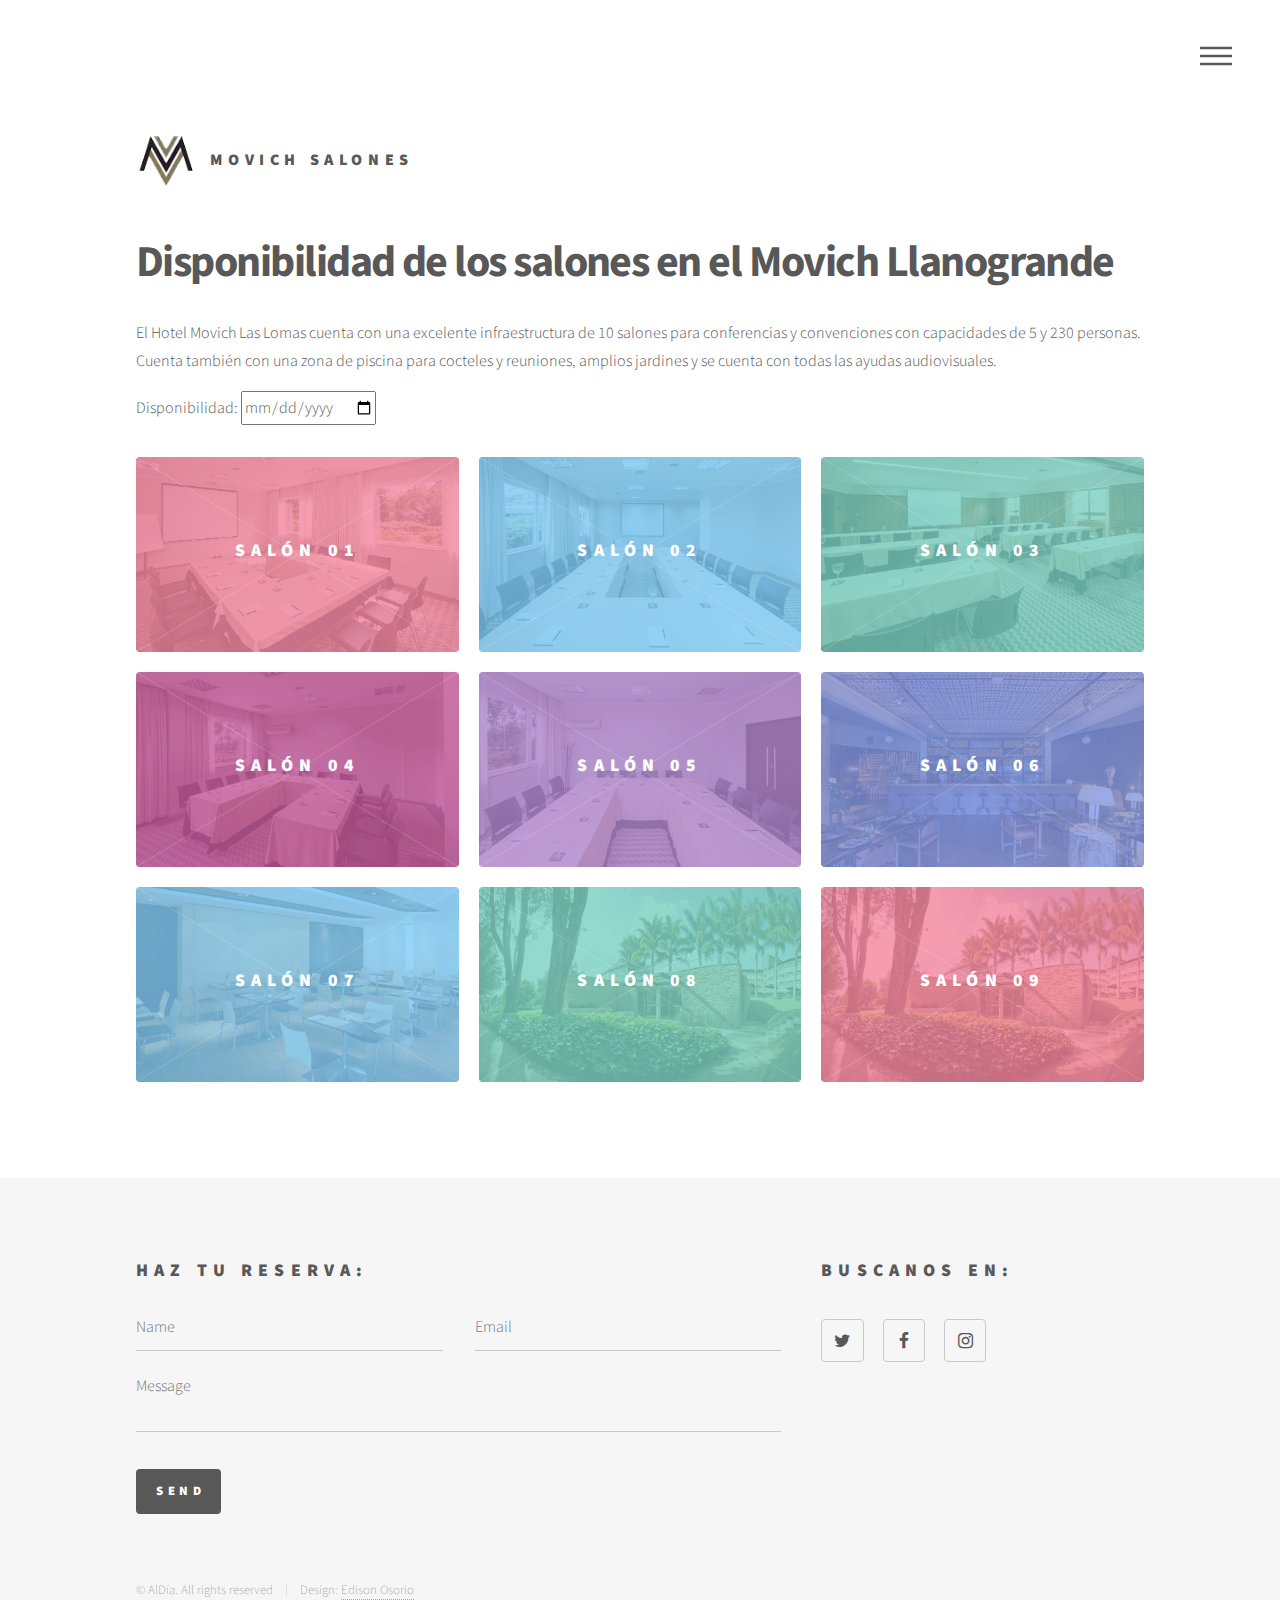
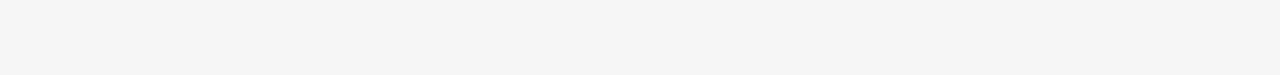
==== index.html @ a047d90a "Avances para inicio a registro de base de datos" ====
<!DOCTYPE HTML>
<!--
	Phantom by HTML5 UP
	html5up.net | @ajlkn
	Free for personal and commercial use under the CCA 3.0 license (html5up.net/license)
-->
<html>
	<head>
		<title>Movich Salones</title>
		<meta charset="utf-8" />
		<meta name="viewport" content="width=device-width, initial-scale=1" />
		<!--[if lte IE 8]><script src="assets/js/ie/html5shiv.js"></script><![endif]-->
		<link rel="stylesheet" href="assets/css/main.css" />
		<!--[if lte IE 9]><link rel="stylesheet" href="assets/css/ie9.css" /><![endif]-->
		<!--[if lte IE 8]><link rel="stylesheet" href="assets/css/ie8.css" /><![endif]-->
	</head>
	<body>
		<!-- Wrapper -->
			<div id="wrapper">

				<!-- Header -->
					<header id="header">
						<div class="inner">

							<!-- Logo -->
								<a href="index.html" class="logo">
									<span class="symbol"><img src="images/logo2.png" alt="" /></span><span class="title">Movich Salones</span>
								</a>

							<!-- Nav -->
								<nav>
									<ul>
										<li><a href="#menu">Menu</a></li>
									</ul>
								</nav>

						</div>
					</header>

				<!-- Menu -->
					<nav id="menu">
						<h2>Menu</h2>
						<ul>
							<!-- <li><a href="index.html">Inicio</a></li> -->
							<li><a href="index.html">Salones</a></li>
							<li><a href="restaurante.html">Restaurante</a></li>
							<li><a href="spa.html">Spa</a></li>
							<li><a href="jardines.html">Jardines</a></li>
							<li><a href="elements.html">Elementos</a></li>
						</ul>
					</nav>

				<!-- Main -->
					<div id="main">
						<div class="inner">
							<header>
								<h1>Disponibilidad de los salones en el Movich Llanogrande</h1>
								<p>El Hotel Movich Las Lomas cuenta con una excelente infraestructura de 10 salones para conferencias y convenciones con capacidades de 5 y 230 personas. Cuenta también con una zona de piscina para cocteles y reuniones, amplios jardines y se cuenta con todas las ayudas audiovisuales.</p>
								<p>Disponibilidad: <input type="date" name="fecha"></p>
							</header>
							<section class="tiles">
								<article class="style1">
									<span class="image">
										<img src="images/salon01.jpg" alt="" />
									</span>
									<a href="generic.html">
										<h2>Salón 01</h2>
										<div class="content">
											<p id='estado'>Salón dispuesto para 12 personas con los implementos necesarios para una reunión.</p>
										</div>
									</a>
								</article>
								<article class="style2">
									<span class="image">
										<img src="images/salon02.jpg" alt="" />
									</span>
									<a href="generic.html">
										<h2>Salón 02</h2>
										<div class="content">
											<p id='estado'>Salón dispuesto para 18 personas con los implementos necesarios para una reunión.</p>
										</div>
									</a>
								</article>
								<article class="style3">
									<span class="image">
										<img src="images/salon03.jpg" alt="" />
									</span>
									<a href="generic.html">
										<h2>Salón 03</h2>
										<div class="content">
											<p id='estado'>Salón dispuesto para 30 personas con los implementos necesarios para una reunión.</p>
										</div>
									</a>
								</article>
								<article class="style4">
									<span class="image">
										<img src="images/salon04.jpg" alt="" />
									</span>
									<a href="generic.html">
										<h2>Salón 04</h2>
										<div class="content">
											<p id='estado'>Salón dispuesto para 12 personas con los implementos necesarios para una reunión.</p>
										</div>
									</a>
								</article>
								<article class="style5">
									<span class="image">
										<img src="images/salon05.jpg" alt="" />
									</span>
									<a href="generic.html">
										<h2>Salón 05</h2>
										<div class="content">
											<p id='estado'>Salón dispuesto para 15 personas con los implementos necesarios para una reunión.</p>
										</div>
									</a>
								</article>
								<article class="style6">
									<span class="image">
										<img src="images/salon06.jpg" alt="" />
									</span>
									<a href="generic.html">
										<h2>Salón 06</h2>
										<div class="content">
											<p id='estado'>Salón dispuesto para 30 personas con los implementos necesarios para una reunión.</p>
										</div>
									</a>
								</article>
								<article class="style2">
									<span class="image">
										<img src="images/salon07.jpg" alt="" />
									</span>
									<a href="generic.html">
										<h2>Salón 07</h2>
										<div class="content">
											<p id='estado'>Salón dispuesto para 12 personas con los implementos necesarios para una reunión.</p>
										</div>
									</a>
								</article>
								<article class="style3">
									<span class="image">
										<img src="images/salon08.jpg" alt="" />
									</span>
									<a href="generic.html">
										<h2>Salón 08</h2>
										<div class="content">
											<p id='estado'>Salón dispuesto para 15 personas con los implementos necesarios para una reunión.</p>
										</div>
									</a>
								</article>
								<article class="style1">
									<span class="image">
										<img src="images/salon08.jpg" alt="" />
									</span>
									<a href="generic.html">
										<h2>Salón 09</h2>
										<div class="content">
											<p id='estado'>Salón dispuesto para 30 personas con los implementos necesarios para una reunión.</p>
										</div>
									</a>
							</section>
						</div>
					</div>

				<!-- Footer -->
					<footer id="footer">
						<div class="inner">
							<section>
								<h2>Haz tu reserva:</h2>
								<form method="post" action="#">
									<div class="field half first">
										<input type="text" name="name" id="name" placeholder="Name" />
									</div>
									<div class="field half">
										<input type="email" name="email" id="email" placeholder="Email" />
									</div>
									<div class="field">
										<textarea name="message" id="message" placeholder="Message"></textarea>
									</div>
									<ul class="actions">
										<li><input type="submit" value="Send" class="special" /></li>
									</ul>
								</form>
							</section>
							<section>
								<h2>Buscanos en:</h2>
								<ul class="icons">
									<li><a href="#" class="icon style2 fa-twitter"><span class="label">Twitter</span></a></li>
									<li><a href="#" class="icon style2 fa-facebook"><span class="label">Facebook</span></a></li>
									<li><a href="#" class="icon style2 fa-instagram"><span class="label">Instagram</span></a></li>
									<!-- <li><a href="#" class="icon style2 fa-dribbble"><span class="label">Dribbble</span></a></li>
									<li><a href="#" class="icon style2 fa-github"><span class="label">GitHub</span></a></li>
									<li><a href="#" class="icon style2 fa-500px"><span class="label">500px</span></a></li>
									<li><a href="#" class="icon style2 fa-phone"><span class="label">Phone</span></a></li>
									<li><a href="#" class="icon style2 fa-envelope-o"><span class="label">Email</span></a></li> -->
								</ul>
							</section>
							<ul class="copyright">
								<li>&copy; AlDía. All rights reserved</li><li>Design: <a href="www.edisonosorioj.com">Edison Osorio</a></li>
							</ul>
						</div>
					</footer>

			</div>

		<!-- Scripts -->
			<script src="assets/js/jquery.min.js"></script>
			<script src="assets/js/skel.min.js"></script>
			<script src="assets/js/util.js"></script>
			<!--[if lte IE 8]><script src="assets/js/ie/respond.min.js"></script><![endif]-->
			<script src="assets/js/main.js"></script>

	</body>
</html>
---- assets/css/main.css ----
@import url(font-awesome.min.css);
@import url("https://fonts.googleapis.com/css?family=Source+Sans+Pro:300,700,900");

/*
	Phantom by HTML5 UP
	html5up.net | @ajlkn
	Free for personal and commercial use under the CCA 3.0 license (html5up.net/license)
*/

/* Reset */

	html, body, div, span, applet, object, iframe, h1, h2, h3, h4, h5, h6, p, blockquote, pre, a, abbr, acronym, address, big, cite, code, del, dfn, em, img, ins, kbd, q, s, samp, small, strike, strong, sub, sup, tt, var, b, u, i, center, dl, dt, dd, ol, ul, li, fieldset, form, label, legend, table, caption, tbody, tfoot, thead, tr, th, td, article, aside, canvas, details, embed, figure, figcaption, footer, header, hgroup, menu, nav, output, ruby, section, summary, time, mark, audio, video {
		margin: 0;
		padding: 0;
		border: 0;
		font-size: 100%;
		font: inherit;
		vertical-align: baseline;
	}

	article, aside, details, figcaption, figure, footer, header, hgroup, menu, nav, section {
		display: block;
	}

	body {
		line-height: 1;
	}

	ol, ul {
		list-style: none;
	}

	blockquote, q {
		quotes: none;
	}

	blockquote:before, blockquote:after, q:before, q:after {
		content: '';
		content: none;
	}

	table {
		border-collapse: collapse;
		border-spacing: 0;
	}

	body {
		-webkit-text-size-adjust: none;
	}

/* Box Model */

	*, *:before, *:after {
		-moz-box-sizing: border-box;
		-webkit-box-sizing: border-box;
		box-sizing: border-box;
	}

/* Grid */

	.row {
		border-bottom: solid 1px transparent;
		-moz-box-sizing: border-box;
		-webkit-box-sizing: border-box;
		box-sizing: border-box;
	}

	.row > * {
		float: left;
		-moz-box-sizing: border-box;
		-webkit-box-sizing: border-box;
		box-sizing: border-box;
	}

	.row:after, .row:before {
		content: '';
		display: block;
		clear: both;
		height: 0;
	}

	.row.uniform > * > :first-child {
		margin-top: 0;
	}

	.row.uniform > * > :last-child {
		margin-bottom: 0;
	}

	.row.\30 \25 > * {
		padding: 0 0 0 0em;
	}

	.row.\30 \25 {
		margin: 0 0 -1px 0em;
	}

	.row.uniform.\30 \25 > * {
		padding: 0em 0 0 0em;
	}

	.row.uniform.\30 \25 {
		margin: 0em 0 -1px 0em;
	}

	.row > * {
		padding: 0 0 0 2em;
	}

	.row {
		margin: 0 0 -1px -2em;
	}

	.row.uniform > * {
		padding: 2em 0 0 2em;
	}

	.row.uniform {
		margin: -2em 0 -1px -2em;
	}

	.row.\32 00\25 > * {
		padding: 0 0 0 4em;
	}

	.row.\32 00\25 {
		margin: 0 0 -1px -4em;
	}

	.row.uniform.\32 00\25 > * {
		padding: 4em 0 0 4em;
	}

	.row.uniform.\32 00\25 {
		margin: -4em 0 -1px -4em;
	}

	.row.\31 50\25 > * {
		padding: 0 0 0 3em;
	}

	.row.\31 50\25 {
		margin: 0 0 -1px -3em;
	}

	.row.uniform.\31 50\25 > * {
		padding: 3em 0 0 3em;
	}

	.row.uniform.\31 50\25 {
		margin: -3em 0 -1px -3em;
	}

	.row.\35 0\25 > * {
		padding: 0 0 0 1em;
	}

	.row.\35 0\25 {
		margin: 0 0 -1px -1em;
	}

	.row.uniform.\35 0\25 > * {
		padding: 1em 0 0 1em;
	}

	.row.uniform.\35 0\25 {
		margin: -1em 0 -1px -1em;
	}

	.row.\32 5\25 > * {
		padding: 0 0 0 0.5em;
	}

	.row.\32 5\25 {
		margin: 0 0 -1px -0.5em;
	}

	.row.uniform.\32 5\25 > * {
		padding: 0.5em 0 0 0.5em;
	}

	.row.uniform.\32 5\25 {
		margin: -0.5em 0 -1px -0.5em;
	}

	.\31 2u, .\31 2u\24 {
		width: 100%;
		clear: none;
		margin-left: 0;
	}

	.\31 1u, .\31 1u\24 {
		width: 91.6666666667%;
		clear: none;
		margin-left: 0;
	}

	.\31 0u, .\31 0u\24 {
		width: 83.3333333333%;
		clear: none;
		margin-left: 0;
	}

	.\39 u, .\39 u\24 {
		width: 75%;
		clear: none;
		margin-left: 0;
	}

	.\38 u, .\38 u\24 {
		width: 66.6666666667%;
		clear: none;
		margin-left: 0;
	}

	.\37 u, .\37 u\24 {
		width: 58.3333333333%;
		clear: none;
		margin-left: 0;
	}

	.\36 u, .\36 u\24 {
		width: 50%;
		clear: none;
		margin-left: 0;
	}

	.\35 u, .\35 u\24 {
		width: 41.6666666667%;
		clear: none;
		margin-left: 0;
	}

	.\34 u, .\34 u\24 {
		width: 33.3333333333%;
		clear: none;
		margin-left: 0;
	}

	.\33 u, .\33 u\24 {
		width: 25%;
		clear: none;
		margin-left: 0;
	}

	.\32 u, .\32 u\24 {
		width: 16.6666666667%;
		clear: none;
		margin-left: 0;
	}

	.\31 u, .\31 u\24 {
		width: 8.3333333333%;
		clear: none;
		margin-left: 0;
	}

	.\31 2u\24 + *,
	.\31 1u\24 + *,
	.\31 0u\24 + *,
	.\39 u\24 + *,
	.\38 u\24 + *,
	.\37 u\24 + *,
	.\36 u\24 + *,
	.\35 u\24 + *,
	.\34 u\24 + *,
	.\33 u\24 + *,
	.\32 u\24 + *,
	.\31 u\24 + * {
		clear: left;
	}

	.\-11u {
		margin-left: 91.66667%;
	}

	.\-10u {
		margin-left: 83.33333%;
	}

	.\-9u {
		margin-left: 75%;
	}

	.\-8u {
		margin-left: 66.66667%;
	}

	.\-7u {
		margin-left: 58.33333%;
	}

	.\-6u {
		margin-left: 50%;
	}

	.\-5u {
		margin-left: 41.66667%;
	}

	.\-4u {
		margin-left: 33.33333%;
	}

	.\-3u {
		margin-left: 25%;
	}

	.\-2u {
		margin-left: 16.66667%;
	}

	.\-1u {
		margin-left: 8.33333%;
	}

	@media screen and (max-width: 1680px) {

		.row > * {
			padding: 0 0 0 2em;
		}

		.row {
			margin: 0 0 -1px -2em;
		}

		.row.uniform > * {
			padding: 2em 0 0 2em;
		}

		.row.uniform {
			margin: -2em 0 -1px -2em;
		}

		.row.\32 00\25 > * {
			padding: 0 0 0 4em;
		}

		.row.\32 00\25 {
			margin: 0 0 -1px -4em;
		}

		.row.uniform.\32 00\25 > * {
			padding: 4em 0 0 4em;
		}

		.row.uniform.\32 00\25 {
			margin: -4em 0 -1px -4em;
		}

		.row.\31 50\25 > * {
			padding: 0 0 0 3em;
		}

		.row.\31 50\25 {
			margin: 0 0 -1px -3em;
		}

		.row.uniform.\31 50\25 > * {
			padding: 3em 0 0 3em;
		}

		.row.uniform.\31 50\25 {
			margin: -3em 0 -1px -3em;
		}

		.row.\35 0\25 > * {
			padding: 0 0 0 1em;
		}

		.row.\35 0\25 {
			margin: 0 0 -1px -1em;
		}

		.row.uniform.\35 0\25 > * {
			padding: 1em 0 0 1em;
		}

		.row.uniform.\35 0\25 {
			margin: -1em 0 -1px -1em;
		}

		.row.\32 5\25 > * {
			padding: 0 0 0 0.5em;
		}

		.row.\32 5\25 {
			margin: 0 0 -1px -0.5em;
		}

		.row.uniform.\32 5\25 > * {
			padding: 0.5em 0 0 0.5em;
		}

		.row.uniform.\32 5\25 {
			margin: -0.5em 0 -1px -0.5em;
		}

		.\31 2u\28xlarge\29, .\31 2u\24\28xlarge\29 {
			width: 100%;
			clear: none;
			margin-left: 0;
		}

		.\31 1u\28xlarge\29, .\31 1u\24\28xlarge\29 {
			width: 91.6666666667%;
			clear: none;
			margin-left: 0;
		}

		.\31 0u\28xlarge\29, .\31 0u\24\28xlarge\29 {
			width: 83.3333333333%;
			clear: none;
			margin-left: 0;
		}

		.\39 u\28xlarge\29, .\39 u\24\28xlarge\29 {
			width: 75%;
			clear: none;
			margin-left: 0;
		}

		.\38 u\28xlarge\29, .\38 u\24\28xlarge\29 {
			width: 66.6666666667%;
			clear: none;
			margin-left: 0;
		}

		.\37 u\28xlarge\29, .\37 u\24\28xlarge\29 {
			width: 58.3333333333%;
			clear: none;
			margin-left: 0;
		}

		.\36 u\28xlarge\29, .\36 u\24\28xlarge\29 {
			width: 50%;
			clear: none;
			margin-left: 0;
		}

		.\35 u\28xlarge\29, .\35 u\24\28xlarge\29 {
			width: 41.6666666667%;
			clear: none;
			margin-left: 0;
		}

		.\34 u\28xlarge\29, .\34 u\24\28xlarge\29 {
			width: 33.3333333333%;
			clear: none;
			margin-left: 0;
		}

		.\33 u\28xlarge\29, .\33 u\24\28xlarge\29 {
			width: 25%;
			clear: none;
			margin-left: 0;
		}

		.\32 u\28xlarge\29, .\32 u\24\28xlarge\29 {
			width: 16.6666666667%;
			clear: none;
			margin-left: 0;
		}

		.\31 u\28xlarge\29, .\31 u\24\28xlarge\29 {
			width: 8.3333333333%;
			clear: none;
			margin-left: 0;
		}

		.\31 2u\24\28xlarge\29 + *,
		.\31 1u\24\28xlarge\29 + *,
		.\31 0u\24\28xlarge\29 + *,
		.\39 u\24\28xlarge\29 + *,
		.\38 u\24\28xlarge\29 + *,
		.\37 u\24\28xlarge\29 + *,
		.\36 u\24\28xlarge\29 + *,
		.\35 u\24\28xlarge\29 + *,
		.\34 u\24\28xlarge\29 + *,
		.\33 u\24\28xlarge\29 + *,
		.\32 u\24\28xlarge\29 + *,
		.\31 u\24\28xlarge\29 + * {
			clear: left;
		}

		.\-11u\28xlarge\29 {
			margin-left: 91.66667%;
		}

		.\-10u\28xlarge\29 {
			margin-left: 83.33333%;
		}

		.\-9u\28xlarge\29 {
			margin-left: 75%;
		}

		.\-8u\28xlarge\29 {
			margin-left: 66.66667%;
		}

		.\-7u\28xlarge\29 {
			margin-left: 58.33333%;
		}

		.\-6u\28xlarge\29 {
			margin-left: 50%;
		}

		.\-5u\28xlarge\29 {
			margin-left: 41.66667%;
		}

		.\-4u\28xlarge\29 {
			margin-left: 33.33333%;
		}

		.\-3u\28xlarge\29 {
			margin-left: 25%;
		}

		.\-2u\28xlarge\29 {
			margin-left: 16.66667%;
		}

		.\-1u\28xlarge\29 {
			margin-left: 8.33333%;
		}

	}

	@media screen and (max-width: 1280px) {

		.row > * {
			padding: 0 0 0 2em;
		}

		.row {
			margin: 0 0 -1px -2em;
		}

		.row.uniform > * {
			padding: 2em 0 0 2em;
		}

		.row.uniform {
			margin: -2em 0 -1px -2em;
		}

		.row.\32 00\25 > * {
			padding: 0 0 0 4em;
		}

		.row.\32 00\25 {
			margin: 0 0 -1px -4em;
		}

		.row.uniform.\32 00\25 > * {
			padding: 4em 0 0 4em;
		}

		.row.uniform.\32 00\25 {
			margin: -4em 0 -1px -4em;
		}

		.row.\31 50\25 > * {
			padding: 0 0 0 3em;
		}

		.row.\31 50\25 {
			margin: 0 0 -1px -3em;
		}

		.row.uniform.\31 50\25 > * {
			padding: 3em 0 0 3em;
		}

		.row.uniform.\31 50\25 {
			margin: -3em 0 -1px -3em;
		}

		.row.\35 0\25 > * {
			padding: 0 0 0 1em;
		}

		.row.\35 0\25 {
			margin: 0 0 -1px -1em;
		}

		.row.uniform.\35 0\25 > * {
			padding: 1em 0 0 1em;
		}

		.row.uniform.\35 0\25 {
			margin: -1em 0 -1px -1em;
		}

		.row.\32 5\25 > * {
			padding: 0 0 0 0.5em;
		}

		.row.\32 5\25 {
			margin: 0 0 -1px -0.5em;
		}

		.row.uniform.\32 5\25 > * {
			padding: 0.5em 0 0 0.5em;
		}

		.row.uniform.\32 5\25 {
			margin: -0.5em 0 -1px -0.5em;
		}

		.\31 2u\28large\29, .\31 2u\24\28large\29 {
			width: 100%;
			clear: none;
			margin-left: 0;
		}

		.\31 1u\28large\29, .\31 1u\24\28large\29 {
			width: 91.6666666667%;
			clear: none;
			margin-left: 0;
		}

		.\31 0u\28large\29, .\31 0u\24\28large\29 {
			width: 83.3333333333%;
			clear: none;
			margin-left: 0;
		}

		.\39 u\28large\29, .\39 u\24\28large\29 {
			width: 75%;
			clear: none;
			margin-left: 0;
		}

		.\38 u\28large\29, .\38 u\24\28large\29 {
			width: 66.6666666667%;
			clear: none;
			margin-left: 0;
		}

		.\37 u\28large\29, .\37 u\24\28large\29 {
			width: 58.3333333333%;
			clear: none;
			margin-left: 0;
		}

		.\36 u\28large\29, .\36 u\24\28large\29 {
			width: 50%;
			clear: none;
			margin-left: 0;
		}

		.\35 u\28large\29, .\35 u\24\28large\29 {
			width: 41.6666666667%;
			clear: none;
			margin-left: 0;
		}

		.\34 u\28large\29, .\34 u\24\28large\29 {
			width: 33.3333333333%;
			clear: none;
			margin-left: 0;
		}

		.\33 u\28large\29, .\33 u\24\28large\29 {
			width: 25%;
			clear: none;
			margin-left: 0;
		}

		.\32 u\28large\29, .\32 u\24\28large\29 {
			width: 16.6666666667%;
			clear: none;
			margin-left: 0;
		}

		.\31 u\28large\29, .\31 u\24\28large\29 {
			width: 8.3333333333%;
			clear: none;
			margin-left: 0;
		}

		.\31 2u\24\28large\29 + *,
		.\31 1u\24\28large\29 + *,
		.\31 0u\24\28large\29 + *,
		.\39 u\24\28large\29 + *,
		.\38 u\24\28large\29 + *,
		.\37 u\24\28large\29 + *,
		.\36 u\24\28large\29 + *,
		.\35 u\24\28large\29 + *,
		.\34 u\24\28large\29 + *,
		.\33 u\24\28large\29 + *,
		.\32 u\24\28large\29 + *,
		.\31 u\24\28large\29 + * {
			clear: left;
		}

		.\-11u\28large\29 {
			margin-left: 91.66667%;
		}

		.\-10u\28large\29 {
			margin-left: 83.33333%;
		}

		.\-9u\28large\29 {
			margin-left: 75%;
		}

		.\-8u\28large\29 {
			margin-left: 66.66667%;
		}

		.\-7u\28large\29 {
			margin-left: 58.33333%;
		}

		.\-6u\28large\29 {
			margin-left: 50%;
		}

		.\-5u\28large\29 {
			margin-left: 41.66667%;
		}

		.\-4u\28large\29 {
			margin-left: 33.33333%;
		}

		.\-3u\28large\29 {
			margin-left: 25%;
		}

		.\-2u\28large\29 {
			margin-left: 16.66667%;
		}

		.\-1u\28large\29 {
			margin-left: 8.33333%;
		}

	}

	@media screen and (max-width: 980px) {

		.row > * {
			padding: 0 0 0 1.5em;
		}

		.row {
			margin: 0 0 -1px -1.5em;
		}

		.row.uniform > * {
			padding: 1.5em 0 0 1.5em;
		}

		.row.uniform {
			margin: -1.5em 0 -1px -1.5em;
		}

		.row.\32 00\25 > * {
			padding: 0 0 0 3em;
		}

		.row.\32 00\25 {
			margin: 0 0 -1px -3em;
		}

		.row.uniform.\32 00\25 > * {
			padding: 3em 0 0 3em;
		}

		.row.uniform.\32 00\25 {
			margin: -3em 0 -1px -3em;
		}

		.row.\31 50\25 > * {
			padding: 0 0 0 2.25em;
		}

		.row.\31 50\25 {
			margin: 0 0 -1px -2.25em;
		}

		.row.uniform.\31 50\25 > * {
			padding: 2.25em 0 0 2.25em;
		}

		.row.uniform.\31 50\25 {
			margin: -2.25em 0 -1px -2.25em;
		}

		.row.\35 0\25 > * {
			padding: 0 0 0 0.75em;
		}

		.row.\35 0\25 {
			margin: 0 0 -1px -0.75em;
		}

		.row.uniform.\35 0\25 > * {
			padding: 0.75em 0 0 0.75em;
		}

		.row.uniform.\35 0\25 {
			margin: -0.75em 0 -1px -0.75em;
		}

		.row.\32 5\25 > * {
			padding: 0 0 0 0.375em;
		}

		.row.\32 5\25 {
			margin: 0 0 -1px -0.375em;
		}

		.row.uniform.\32 5\25 > * {
			padding: 0.375em 0 0 0.375em;
		}

		.row.uniform.\32 5\25 {
			margin: -0.375em 0 -1px -0.375em;
		}

		.\31 2u\28medium\29, .\31 2u\24\28medium\29 {
			width: 100%;
			clear: none;
			margin-left: 0;
		}

		.\31 1u\28medium\29, .\31 1u\24\28medium\29 {
			width: 91.6666666667%;
			clear: none;
			margin-left: 0;
		}

		.\31 0u\28medium\29, .\31 0u\24\28medium\29 {
			width: 83.3333333333%;
			clear: none;
			margin-left: 0;
		}

		.\39 u\28medium\29, .\39 u\24\28medium\29 {
			width: 75%;
			clear: none;
			margin-left: 0;
		}

		.\38 u\28medium\29, .\38 u\24\28medium\29 {
			width: 66.6666666667%;
			clear: none;
			margin-left: 0;
		}

		.\37 u\28medium\29, .\37 u\24\28medium\29 {
			width: 58.3333333333%;
			clear: none;
			margin-left: 0;
		}

		.\36 u\28medium\29, .\36 u\24\28medium\29 {
			width: 50%;
			clear: none;
			margin-left: 0;
		}

		.\35 u\28medium\29, .\35 u\24\28medium\29 {
			width: 41.6666666667%;
			clear: none;
			margin-left: 0;
		}

		.\34 u\28medium\29, .\34 u\24\28medium\29 {
			width: 33.3333333333%;
			clear: none;
			margin-left: 0;
		}

		.\33 u\28medium\29, .\33 u\24\28medium\29 {
			width: 25%;
			clear: none;
			margin-left: 0;
		}

		.\32 u\28medium\29, .\32 u\24\28medium\29 {
			width: 16.6666666667%;
			clear: none;
			margin-left: 0;
		}

		.\31 u\28medium\29, .\31 u\24\28medium\29 {
			width: 8.3333333333%;
			clear: none;
			margin-left: 0;
		}

		.\31 2u\24\28medium\29 + *,
		.\31 1u\24\28medium\29 + *,
		.\31 0u\24\28medium\29 + *,
		.\39 u\24\28medium\29 + *,
		.\38 u\24\28medium\29 + *,
		.\37 u\24\28medium\29 + *,
		.\36 u\24\28medium\29 + *,
		.\35 u\24\28medium\29 + *,
		.\34 u\24\28medium\29 + *,
		.\33 u\24\28medium\29 + *,
		.\32 u\24\28medium\29 + *,
		.\31 u\24\28medium\29 + * {
			clear: left;
		}

		.\-11u\28medium\29 {
			margin-left: 91.66667%;
		}

		.\-10u\28medium\29 {
			margin-left: 83.33333%;
		}

		.\-9u\28medium\29 {
			margin-left: 75%;
		}

		.\-8u\28medium\29 {
			margin-left: 66.66667%;
		}

		.\-7u\28medium\29 {
			margin-left: 58.33333%;
		}

		.\-6u\28medium\29 {
			margin-left: 50%;
		}

		.\-5u\28medium\29 {
			margin-left: 41.66667%;
		}

		.\-4u\28medium\29 {
			margin-left: 33.33333%;
		}

		.\-3u\28medium\29 {
			margin-left: 25%;
		}

		.\-2u\28medium\29 {
			margin-left: 16.66667%;
		}

		.\-1u\28medium\29 {
			margin-left: 8.33333%;
		}

	}

	@media screen and (max-width: 736px) {

		.row > * {
			padding: 0 0 0 1em;
		}

		.row {
			margin: 0 0 -1px -1em;
		}

		.row.uniform > * {
			padding: 1em 0 0 1em;
		}

		.row.uniform {
			margin: -1em 0 -1px -1em;
		}

		.row.\32 00\25 > * {
			padding: 0 0 0 2em;
		}

		.row.\32 00\25 {
			margin: 0 0 -1px -2em;
		}

		.row.uniform.\32 00\25 > * {
			padding: 2em 0 0 2em;
		}

		.row.uniform.\32 00\25 {
			margin: -2em 0 -1px -2em;
		}

		.row.\31 50\25 > * {
			padding: 0 0 0 1.5em;
		}

		.row.\31 50\25 {
			margin: 0 0 -1px -1.5em;
		}

		.row.uniform.\31 50\25 > * {
			padding: 1.5em 0 0 1.5em;
		}

		.row.uniform.\31 50\25 {
			margin: -1.5em 0 -1px -1.5em;
		}

		.row.\35 0\25 > * {
			padding: 0 0 0 0.5em;
		}

		.row.\35 0\25 {
			margin: 0 0 -1px -0.5em;
		}

		.row.uniform.\35 0\25 > * {
			padding: 0.5em 0 0 0.5em;
		}

		.row.uniform.\35 0\25 {
			margin: -0.5em 0 -1px -0.5em;
		}

		.row.\32 5\25 > * {
			padding: 0 0 0 0.25em;
		}

		.row.\32 5\25 {
			margin: 0 0 -1px -0.25em;
		}

		.row.uniform.\32 5\25 > * {
			padding: 0.25em 0 0 0.25em;
		}

		.row.uniform.\32 5\25 {
			margin: -0.25em 0 -1px -0.25em;
		}

		.\31 2u\28small\29, .\31 2u\24\28small\29 {
			width: 100%;
			clear: none;
			margin-left: 0;
		}

		.\31 1u\28small\29, .\31 1u\24\28small\29 {
			width: 91.6666666667%;
			clear: none;
			margin-left: 0;
		}

		.\31 0u\28small\29, .\31 0u\24\28small\29 {
			width: 83.3333333333%;
			clear: none;
			margin-left: 0;
		}

		.\39 u\28small\29, .\39 u\24\28small\29 {
			width: 75%;
			clear: none;
			margin-left: 0;
		}

		.\38 u\28small\29, .\38 u\24\28small\29 {
			width: 66.6666666667%;
			clear: none;
			margin-left: 0;
		}

		.\37 u\28small\29, .\37 u\24\28small\29 {
			width: 58.3333333333%;
			clear: none;
			margin-left: 0;
		}

		.\36 u\28small\29, .\36 u\24\28small\29 {
			width: 50%;
			clear: none;
			margin-left: 0;
		}

		.\35 u\28small\29, .\35 u\24\28small\29 {
			width: 41.6666666667%;
			clear: none;
			margin-left: 0;
		}

		.\34 u\28small\29, .\34 u\24\28small\29 {
			width: 33.3333333333%;
			clear: none;
			margin-left: 0;
		}

		.\33 u\28small\29, .\33 u\24\28small\29 {
			width: 25%;
			clear: none;
			margin-left: 0;
		}

		.\32 u\28small\29, .\32 u\24\28small\29 {
			width: 16.6666666667%;
			clear: none;
			margin-left: 0;
		}

		.\31 u\28small\29, .\31 u\24\28small\29 {
			width: 8.3333333333%;
			clear: none;
			margin-left: 0;
		}

		.\31 2u\24\28small\29 + *,
		.\31 1u\24\28small\29 + *,
		.\31 0u\24\28small\29 + *,
		.\39 u\24\28small\29 + *,
		.\38 u\24\28small\29 + *,
		.\37 u\24\28small\29 + *,
		.\36 u\24\28small\29 + *,
		.\35 u\24\28small\29 + *,
		.\34 u\24\28small\29 + *,
		.\33 u\24\28small\29 + *,
		.\32 u\24\28small\29 + *,
		.\31 u\24\28small\29 + * {
			clear: left;
		}

		.\-11u\28small\29 {
			margin-left: 91.66667%;
		}

		.\-10u\28small\29 {
			margin-left: 83.33333%;
		}

		.\-9u\28small\29 {
			margin-left: 75%;
		}

		.\-8u\28small\29 {
			margin-left: 66.66667%;
		}

		.\-7u\28small\29 {
			margin-left: 58.33333%;
		}

		.\-6u\28small\29 {
			margin-left: 50%;
		}

		.\-5u\28small\29 {
			margin-left: 41.66667%;
		}

		.\-4u\28small\29 {
			margin-left: 33.33333%;
		}

		.\-3u\28small\29 {
			margin-left: 25%;
		}

		.\-2u\28small\29 {
			margin-left: 16.66667%;
		}

		.\-1u\28small\29 {
			margin-left: 8.33333%;
		}

	}

	@media screen and (max-width: 480px) {

		.row > * {
			padding: 0 0 0 1em;
		}

		.row {
			margin: 0 0 -1px -1em;
		}

		.row.uniform > * {
			padding: 1em 0 0 1em;
		}

		.row.uniform {
			margin: -1em 0 -1px -1em;
		}

		.row.\32 00\25 > * {
			padding: 0 0 0 2em;
		}

		.row.\32 00\25 {
			margin: 0 0 -1px -2em;
		}

		.row.uniform.\32 00\25 > * {
			padding: 2em 0 0 2em;
		}

		.row.uniform.\32 00\25 {
			margin: -2em 0 -1px -2em;
		}

		.row.\31 50\25 > * {
			padding: 0 0 0 1.5em;
		}

		.row.\31 50\25 {
			margin: 0 0 -1px -1.5em;
		}

		.row.uniform.\31 50\25 > * {
			padding: 1.5em 0 0 1.5em;
		}

		.row.uniform.\31 50\25 {
			margin: -1.5em 0 -1px -1.5em;
		}

		.row.\35 0\25 > * {
			padding: 0 0 0 0.5em;
		}

		.row.\35 0\25 {
			margin: 0 0 -1px -0.5em;
		}

		.row.uniform.\35 0\25 > * {
			padding: 0.5em 0 0 0.5em;
		}

		.row.uniform.\35 0\25 {
			margin: -0.5em 0 -1px -0.5em;
		}

		.row.\32 5\25 > * {
			padding: 0 0 0 0.25em;
		}

		.row.\32 5\25 {
			margin: 0 0 -1px -0.25em;
		}

		.row.uniform.\32 5\25 > * {
			padding: 0.25em 0 0 0.25em;
		}

		.row.uniform.\32 5\25 {
			margin: -0.25em 0 -1px -0.25em;
		}

		.\31 2u\28xsmall\29, .\31 2u\24\28xsmall\29 {
			width: 100%;
			clear: none;
			margin-left: 0;
		}

		.\31 1u\28xsmall\29, .\31 1u\24\28xsmall\29 {
			width: 91.6666666667%;
			clear: none;
			margin-left: 0;
		}

		.\31 0u\28xsmall\29, .\31 0u\24\28xsmall\29 {
			width: 83.3333333333%;
			clear: none;
			margin-left: 0;
		}

		.\39 u\28xsmall\29, .\39 u\24\28xsmall\29 {
			width: 75%;
			clear: none;
			margin-left: 0;
		}

		.\38 u\28xsmall\29, .\38 u\24\28xsmall\29 {
			width: 66.6666666667%;
			clear: none;
			margin-left: 0;
		}

		.\37 u\28xsmall\29, .\37 u\24\28xsmall\29 {
			width: 58.3333333333%;
			clear: none;
			margin-left: 0;
		}

		.\36 u\28xsmall\29, .\36 u\24\28xsmall\29 {
			width: 50%;
			clear: none;
			margin-left: 0;
		}

		.\35 u\28xsmall\29, .\35 u\24\28xsmall\29 {
			width: 41.6666666667%;
			clear: none;
			margin-left: 0;
		}

		.\34 u\28xsmall\29, .\34 u\24\28xsmall\29 {
			width: 33.3333333333%;
			clear: none;
			margin-left: 0;
		}

		.\33 u\28xsmall\29, .\33 u\24\28xsmall\29 {
			width: 25%;
			clear: none;
			margin-left: 0;
		}

		.\32 u\28xsmall\29, .\32 u\24\28xsmall\29 {
			width: 16.6666666667%;
			clear: none;
			margin-left: 0;
		}

		.\31 u\28xsmall\29, .\31 u\24\28xsmall\29 {
			width: 8.3333333333%;
			clear: none;
			margin-left: 0;
		}

		.\31 2u\24\28xsmall\29 + *,
		.\31 1u\24\28xsmall\29 + *,
		.\31 0u\24\28xsmall\29 + *,
		.\39 u\24\28xsmall\29 + *,
		.\38 u\24\28xsmall\29 + *,
		.\37 u\24\28xsmall\29 + *,
		.\36 u\24\28xsmall\29 + *,
		.\35 u\24\28xsmall\29 + *,
		.\34 u\24\28xsmall\29 + *,
		.\33 u\24\28xsmall\29 + *,
		.\32 u\24\28xsmall\29 + *,
		.\31 u\24\28xsmall\29 + * {
			clear: left;
		}

		.\-11u\28xsmall\29 {
			margin-left: 91.66667%;
		}

		.\-10u\28xsmall\29 {
			margin-left: 83.33333%;
		}

		.\-9u\28xsmall\29 {
			margin-left: 75%;
		}

		.\-8u\28xsmall\29 {
			margin-left: 66.66667%;
		}

		.\-7u\28xsmall\29 {
			margin-left: 58.33333%;
		}

		.\-6u\28xsmall\29 {
			margin-left: 50%;
		}

		.\-5u\28xsmall\29 {
			margin-left: 41.66667%;
		}

		.\-4u\28xsmall\29 {
			margin-left: 33.33333%;
		}

		.\-3u\28xsmall\29 {
			margin-left: 25%;
		}

		.\-2u\28xsmall\29 {
			margin-left: 16.66667%;
		}

		.\-1u\28xsmall\29 {
			margin-left: 8.33333%;
		}

	}

	@media screen and (max-width: 360px) {

		.row > * {
			padding: 0 0 0 1em;
		}

		.row {
			margin: 0 0 -1px -1em;
		}

		.row.uniform > * {
			padding: 1em 0 0 1em;
		}

		.row.uniform {
			margin: -1em 0 -1px -1em;
		}

		.row.\32 00\25 > * {
			padding: 0 0 0 2em;
		}

		.row.\32 00\25 {
			margin: 0 0 -1px -2em;
		}

		.row.uniform.\32 00\25 > * {
			padding: 2em 0 0 2em;
		}

		.row.uniform.\32 00\25 {
			margin: -2em 0 -1px -2em;
		}

		.row.\31 50\25 > * {
			padding: 0 0 0 1.5em;
		}

		.row.\31 50\25 {
			margin: 0 0 -1px -1.5em;
		}

		.row.uniform.\31 50\25 > * {
			padding: 1.5em 0 0 1.5em;
		}

		.row.uniform.\31 50\25 {
			margin: -1.5em 0 -1px -1.5em;
		}

		.row.\35 0\25 > * {
			padding: 0 0 0 0.5em;
		}

		.row.\35 0\25 {
			margin: 0 0 -1px -0.5em;
		}

		.row.uniform.\35 0\25 > * {
			padding: 0.5em 0 0 0.5em;
		}

		.row.uniform.\35 0\25 {
			margin: -0.5em 0 -1px -0.5em;
		}

		.row.\32 5\25 > * {
			padding: 0 0 0 0.25em;
		}

		.row.\32 5\25 {
			margin: 0 0 -1px -0.25em;
		}

		.row.uniform.\32 5\25 > * {
			padding: 0.25em 0 0 0.25em;
		}

		.row.uniform.\32 5\25 {
			margin: -0.25em 0 -1px -0.25em;
		}

		.\31 2u\28xxsmall\29, .\31 2u\24\28xxsmall\29 {
			width: 100%;
			clear: none;
			margin-left: 0;
		}

		.\31 1u\28xxsmall\29, .\31 1u\24\28xxsmall\29 {
			width: 91.6666666667%;
			clear: none;
			margin-left: 0;
		}

		.\31 0u\28xxsmall\29, .\31 0u\24\28xxsmall\29 {
			width: 83.3333333333%;
			clear: none;
			margin-left: 0;
		}

		.\39 u\28xxsmall\29, .\39 u\24\28xxsmall\29 {
			width: 75%;
			clear: none;
			margin-left: 0;
		}

		.\38 u\28xxsmall\29, .\38 u\24\28xxsmall\29 {
			width: 66.6666666667%;
			clear: none;
			margin-left: 0;
		}

		.\37 u\28xxsmall\29, .\37 u\24\28xxsmall\29 {
			width: 58.3333333333%;
			clear: none;
			margin-left: 0;
		}

		.\36 u\28xxsmall\29, .\36 u\24\28xxsmall\29 {
			width: 50%;
			clear: none;
			margin-left: 0;
		}

		.\35 u\28xxsmall\29, .\35 u\24\28xxsmall\29 {
			width: 41.6666666667%;
			clear: none;
			margin-left: 0;
		}

		.\34 u\28xxsmall\29, .\34 u\24\28xxsmall\29 {
			width: 33.3333333333%;
			clear: none;
			margin-left: 0;
		}

		.\33 u\28xxsmall\29, .\33 u\24\28xxsmall\29 {
			width: 25%;
			clear: none;
			margin-left: 0;
		}

		.\32 u\28xxsmall\29, .\32 u\24\28xxsmall\29 {
			width: 16.6666666667%;
			clear: none;
			margin-left: 0;
		}

		.\31 u\28xxsmall\29, .\31 u\24\28xxsmall\29 {
			width: 8.3333333333%;
			clear: none;
			margin-left: 0;
		}

		.\31 2u\24\28xxsmall\29 + *,
		.\31 1u\24\28xxsmall\29 + *,
		.\31 0u\24\28xxsmall\29 + *,
		.\39 u\24\28xxsmall\29 + *,
		.\38 u\24\28xxsmall\29 + *,
		.\37 u\24\28xxsmall\29 + *,
		.\36 u\24\28xxsmall\29 + *,
		.\35 u\24\28xxsmall\29 + *,
		.\34 u\24\28xxsmall\29 + *,
		.\33 u\24\28xxsmall\29 + *,
		.\32 u\24\28xxsmall\29 + *,
		.\31 u\24\28xxsmall\29 + * {
			clear: left;
		}

		.\-11u\28xxsmall\29 {
			margin-left: 91.66667%;
		}

		.\-10u\28xxsmall\29 {
			margin-left: 83.33333%;
		}

		.\-9u\28xxsmall\29 {
			margin-left: 75%;
		}

		.\-8u\28xxsmall\29 {
			margin-left: 66.66667%;
		}

		.\-7u\28xxsmall\29 {
			margin-left: 58.33333%;
		}

		.\-6u\28xxsmall\29 {
			margin-left: 50%;
		}

		.\-5u\28xxsmall\29 {
			margin-left: 41.66667%;
		}

		.\-4u\28xxsmall\29 {
			margin-left: 33.33333%;
		}

		.\-3u\28xxsmall\29 {
			margin-left: 25%;
		}

		.\-2u\28xxsmall\29 {
			margin-left: 16.66667%;
		}

		.\-1u\28xxsmall\29 {
			margin-left: 8.33333%;
		}

	}

/* Basic */

	@-ms-viewport {
		width: device-width;
	}

	body {
		-ms-overflow-style: scrollbar;
	}

	@media screen and (max-width: 480px) {

		html, body {
			min-width: 320px;
		}

	}

	body {
		background: #ffffff;
	}

		body.is-loading *, body.is-loading *:before, body.is-loading *:after {
			-moz-animation: none !important;
			-webkit-animation: none !important;
			-ms-animation: none !important;
			animation: none !important;
			-moz-transition: none !important;
			-webkit-transition: none !important;
			-ms-transition: none !important;
			transition: none !important;
		}

/* Type */

	body, input, select, textarea {
		color: #585858;
		font-family: "Source Sans Pro", Helvetica, sans-serif;
		font-size: 16pt;
		font-weight: 300;
		line-height: 1.75;
	}

		@media screen and (max-width: 1680px) {

			body, input, select, textarea {
				font-size: 14pt;
			}

		}

		@media screen and (max-width: 1280px) {

			body, input, select, textarea {
				font-size: 12pt;
			}

		}

	a {
		-moz-transition: border-bottom-color 0.2s ease, color 0.2s ease;
		-webkit-transition: border-bottom-color 0.2s ease, color 0.2s ease;
		-ms-transition: border-bottom-color 0.2s ease, color 0.2s ease;
		transition: border-bottom-color 0.2s ease, color 0.2s ease;
		text-decoration: none;
		color: #585858;
		border-bottom: dotted 1px rgba(88, 88, 88, 0.5);
	}

		a:hover {
			border-bottom-color: transparent;
			color: #f2849e !important;
		}

	strong, b {
		font-weight: 900;
	}

	em, i {
		font-style: italic;
	}

	p {
		margin: 0 0 2em 0;
	}

	h1 {
		font-size: 2.75em;
		font-weight: 700;
		line-height: 1.3;
		margin: 0 0 1em 0;
		letter-spacing: -0.035em;
	}

		h1 a {
			color: inherit;
		}

		@media screen and (max-width: 736px) {

			h1 {
				font-size: 2em;
				margin: 0 0 1em 0;
			}

		}

		@media screen and (max-width: 360px) {

			h1 {
				font-size: 1.75em;
			}

		}

	h2, h3, h4, h5, h6 {
		font-weight: 900;
		line-height: 1.5;
		margin: 0 0 2em 0;
		text-transform: uppercase;
		letter-spacing: 0.35em;
	}

		h2 a, h3 a, h4 a, h5 a, h6 a {
			color: inherit;
		}

	h2 {
		font-size: 1.1em;
	}

	h3 {
		font-size: 1em;
	}

	h4 {
		font-size: 0.8em;
	}

	h5 {
		font-size: 0.8em;
	}

	h6 {
		font-size: 0.8em;
	}

	@media screen and (max-width: 980px) {

		h1 br, h2 br, h3 br, h4 br, h5 br, h6 br {
			display: none;
		}

	}

	@media screen and (max-width: 736px) {

		h2 {
			font-size: 1em;
		}

		h3 {
			font-size: 0.8em;
		}

	}

	sub {
		font-size: 0.8em;
		position: relative;
		top: 0.5em;
	}

	sup {
		font-size: 0.8em;
		position: relative;
		top: -0.5em;
	}

	blockquote {
		border-left: solid 4px #c9c9c9;
		font-style: italic;
		margin: 0 0 2em 0;
		padding: 0.5em 0 0.5em 2em;
	}

	code {
		background: rgba(144, 144, 144, 0.075);
		border-radius: 4px;
		border: solid 1px #c9c9c9;
		font-family: "Courier New", monospace;
		font-size: 0.9em;
		margin: 0 0.25em;
		padding: 0.25em 0.65em;
	}

	pre {
		-webkit-overflow-scrolling: touch;
		font-family: "Courier New", monospace;
		font-size: 0.9em;
		margin: 0 0 2em 0;
	}

		pre code {
			display: block;
			line-height: 1.75;
			padding: 1em 1.5em;
			overflow-x: auto;
		}

	hr {
		border: 0;
		border-bottom: solid 1px #c9c9c9;
		margin: 2em 0;
	}

		hr.major {
			margin: 3em 0;
		}

	.align-left {
		text-align: left;
	}

	.align-center {
		text-align: center;
	}

	.align-right {
		text-align: right;
	}

/* Section/Article */

	section.special, article.special {
		text-align: center;
	}

	header p {
		margin-top: -1em;
	}

	@media screen and (max-width: 736px) {

		header p {
			margin-top: 0;
		}

	}

/* Icon */

	.icon {
		text-decoration: none;
		border-bottom: none;
		position: relative;
	}

		.icon:before {
			-moz-osx-font-smoothing: grayscale;
			-webkit-font-smoothing: antialiased;
			font-family: FontAwesome;
			font-style: normal;
			font-weight: normal;
			text-transform: none !important;
		}

		.icon > .label {
			display: none;
		}

		.icon.style2 {
			-moz-transition: background-color 0.2s ease-in-out, color 0.2s ease-in-out, border-color 0.2s ease-in-out;
			-webkit-transition: background-color 0.2s ease-in-out, color 0.2s ease-in-out, border-color 0.2s ease-in-out;
			-ms-transition: background-color 0.2s ease-in-out, color 0.2s ease-in-out, border-color 0.2s ease-in-out;
			transition: background-color 0.2s ease-in-out, color 0.2s ease-in-out, border-color 0.2s ease-in-out;
			background-color: transparent;
			border: solid 1px #c9c9c9;
			border-radius: 4px;
			width: 2.65em;
			height: 2.65em;
			display: inline-block;
			text-align: center;
			line-height: 2.65em;
			color: inherit;
		}

			.icon.style2:before {
				font-size: 1.1em;
			}

			.icon.style2:hover {
				color: #f2849e;
				border-color: #f2849e;
			}

			.icon.style2:active {
				background-color: rgba(242, 132, 158, 0.1);
			}

/* List */

	ol {
		list-style: decimal;
		margin: 0 0 2em 0;
		padding-left: 1.25em;
	}

		ol li {
			padding-left: 0.25em;
		}

	ul {
		list-style: disc;
		margin: 0 0 2em 0;
		padding-left: 1em;
	}

		ul li {
			padding-left: 0.5em;
		}

		ul.alt {
			list-style: none;
			padding-left: 0;
		}

			ul.alt li {
				border-top: solid 1px #c9c9c9;
				padding: 0.5em 0;
			}

				ul.alt li:first-child {
					border-top: 0;
					padding-top: 0;
				}

		ul.icons {
			cursor: default;
			list-style: none;
			padding-left: 0;
			margin: -1em 0 2em -1em;
		}

			ul.icons li {
				display: inline-block;
				padding: 1em 0 0 1em;
			}

		ul.actions {
			cursor: default;
			list-style: none;
			padding-left: 0;
		}

			ul.actions li {
				display: inline-block;
				padding: 0 1em 0 0;
				vertical-align: middle;
			}

				ul.actions li:last-child {
					padding-right: 0;
				}

			ul.actions.small li {
				padding: 0 0.5em 0 0;
			}

			ul.actions.vertical li {
				display: block;
				padding: 1em 0 0 0;
			}

				ul.actions.vertical li:first-child {
					padding-top: 0;
				}

				ul.actions.vertical li > * {
					margin-bottom: 0;
				}

			ul.actions.vertical.small li {
				padding: 0.5em 0 0 0;
			}

				ul.actions.vertical.small li:first-child {
					padding-top: 0;
				}

			ul.actions.fit {
				display: table;
				margin-left: -1em;
				padding: 0;
				table-layout: fixed;
				width: calc(100% + 1em);
			}

				ul.actions.fit li {
					display: table-cell;
					padding: 0 0 0 1em;
				}

					ul.actions.fit li > * {
						margin-bottom: 0;
					}

				ul.actions.fit.small {
					margin-left: -0.5em;
					width: calc(100% + 0.5em);
				}

					ul.actions.fit.small li {
						padding: 0 0 0 0.5em;
					}

			@media screen and (max-width: 480px) {

				ul.actions {
					margin: 0 0 2em 0;
				}

					ul.actions li {
						padding: 1em 0 0 0;
						display: block;
						text-align: center;
						width: 100%;
					}

						ul.actions li:first-child {
							padding-top: 0;
						}

						ul.actions li > * {
							width: 100%;
							margin: 0 !important;
						}

							ul.actions li > *.icon:before {
								margin-left: -2em;
							}

					ul.actions.small li {
						padding: 0.5em 0 0 0;
					}

						ul.actions.small li:first-child {
							padding-top: 0;
						}

			}

	dl {
		margin: 0 0 2em 0;
	}

		dl dt {
			display: block;
			font-weight: 900;
			margin: 0 0 1em 0;
		}

		dl dd {
			margin-left: 2em;
		}

/* Form */

	form {
		margin: -1em 0 2em 0;
	}

		form:after {
			content: '';
			display: block;
			clear: both;
			height: 1px;
		}

		form .field {
			position: relative;
			float: left;
			margin: 0 0 1.3em 0;
			vertical-align: top;
			width: 100%;
		}

		form .half {
			width: calc(50% + 1em) !important;
			padding-left: 2em;
		}

		form .half.first {
			width: calc(50% - 1em) !important;
			padding-left: 0;
		}

		form :last-child {
			margin-bottom: 0;
		}

		form .half:nth-last-child(2) {
			margin-bottom: 0;
		}

		form .actions {
			position: relative;
			clear: both;
			padding-top: 1em;
		}

		@media screen and (max-width: 480px) {

			form .half {
				width: 100% !important;
				padding-left: 0;
			}

			form .half.first {
				width: 100% !important;
				padding-left: 0;
			}

			form .half:nth-last-child(2) {
				margin: 0 0 1.3em 0;
			}

		}

	label {
		display: block;
		font-size: 0.9em;
		font-weight: 900;
		margin: 0 0 1em 0;
	}

	input[type="text"],
	input[type="password"],
	input[type="email"],
	input[type="tel"],
	select,
	textarea {
		-moz-appearance: none;
		-webkit-appearance: none;
		-ms-appearance: none;
		appearance: none;
		background-color: transparent;
		border: none;
		border-radius: 0;
		border-bottom: solid 1px #c9c9c9;
		color: inherit;
		display: block;
		outline: 0;
		padding: 0;
		text-decoration: none;
		width: 100%;
	}

		input[type="text"]:invalid,
		input[type="password"]:invalid,
		input[type="email"]:invalid,
		input[type="tel"]:invalid,
		select:invalid,
		textarea:invalid {
			box-shadow: none;
		}

		input[type="text"]:focus,
		input[type="password"]:focus,
		input[type="email"]:focus,
		input[type="tel"]:focus,
		select:focus,
		textarea:focus {
			border-bottom-color: #f2849e;
			box-shadow: inset 0 -1px 0 0 #f2849e;
		}

	.select-wrapper {
		text-decoration: none;
		display: block;
		position: relative;
	}

		.select-wrapper:before {
			-moz-osx-font-smoothing: grayscale;
			-webkit-font-smoothing: antialiased;
			font-family: FontAwesome;
			font-style: normal;
			font-weight: normal;
			text-transform: none !important;
		}

		.select-wrapper:before {
			color: #c9c9c9;
			content: '\f078';
			display: block;
			height: 3em;
			line-height: 3em;
			pointer-events: none;
			position: absolute;
			right: 0;
			text-align: center;
			top: 0;
			width: 3em;
		}

		.select-wrapper select::-ms-expand {
			display: none;
		}

	input[type="text"],
	input[type="password"],
	input[type="email"],
	select {
		height: 3em;
	}

	textarea {
		padding: 0;
		min-height: 3.75em;
	}

	input[type="checkbox"],
	input[type="radio"] {
		-moz-appearance: none;
		-webkit-appearance: none;
		-ms-appearance: none;
		appearance: none;
		display: block;
		float: left;
		margin-right: -2em;
		opacity: 0;
		width: 1em;
		z-index: -1;
	}

		input[type="checkbox"] + label,
		input[type="radio"] + label {
			text-decoration: none;
			color: #585858;
			cursor: pointer;
			display: inline-block;
			font-size: 1em;
			font-weight: 300;
			padding-left: 2.55em;
			padding-right: 0.75em;
			position: relative;
		}

			input[type="checkbox"] + label:before,
			input[type="radio"] + label:before {
				-moz-osx-font-smoothing: grayscale;
				-webkit-font-smoothing: antialiased;
				font-family: FontAwesome;
				font-style: normal;
				font-weight: normal;
				text-transform: none !important;
			}

			input[type="checkbox"] + label:before,
			input[type="radio"] + label:before {
				border-radius: 4px;
				border: solid 1px #c9c9c9;
				content: '';
				display: inline-block;
				height: 1.8em;
				left: 0;
				line-height: 1.725em;
				position: absolute;
				text-align: center;
				top: 0;
				width: 1.8em;
			}

		input[type="checkbox"]:checked + label:before,
		input[type="radio"]:checked + label:before {
			background: #585858;
			border-color: #585858;
			color: #ffffff;
			content: '\f00c';
		}

		input[type="checkbox"]:focus + label:before,
		input[type="radio"]:focus + label:before {
			border-color: #f2849e;
			box-shadow: 0 0 0 1px #f2849e;
		}

	input[type="checkbox"] + label:before {
		border-radius: 4px;
	}

	input[type="radio"] + label:before {
		border-radius: 100%;
	}

/* Box */

	.box {
		border-radius: 4px;
		border: solid 1px #c9c9c9;
		margin-bottom: 2em;
		padding: 1.5em;
	}

		.box > :last-child,
		.box > :last-child > :last-child,
		.box > :last-child > :last-child > :last-child {
			margin-bottom: 0;
		}

		.box.alt {
			border: 0;
			border-radius: 0;
			padding: 0;
		}

/* Image */

	.image {
		border-radius: 4px;
		border: 0;
		display: inline-block;
		position: relative;
	}

		.image img {
			border-radius: 4px;
			display: block;
		}

		.image.left, .image.right {
			max-width: 40%;
		}

			.image.left img, .image.right img {
				width: 100%;
			}

		.image.left {
			float: left;
			padding: 0 1.5em 1em 0;
			top: 0.25em;
		}

		.image.right {
			float: right;
			padding: 0 0 1em 1.5em;
			top: 0.25em;
		}

		.image.fit {
			display: block;
			margin: 0 0 2em 0;
			width: 100%;
		}

			.image.fit img {
				width: 100%;
			}

		.image.main {
			display: block;
			margin: 0 0 3em 0;
			width: 100%;
		}

			.image.main img {
				width: 100%;
			}

			@media screen and (max-width: 736px) {

				.image.main {
					margin: 0 0 2em 0;
				}

			}

/* Table */

	.table-wrapper {
		-webkit-overflow-scrolling: touch;
		overflow-x: auto;
	}

	table {
		margin: 0 0 2em 0;
		width: 100%;
	}

		table tbody tr {
			border: solid 1px #c9c9c9;
			border-left: 0;
			border-right: 0;
		}

			table tbody tr:nth-child(2n + 1) {
				background-color: rgba(144, 144, 144, 0.075);
			}

		table td {
			padding: 0.75em 0.75em;
		}

		table th {
			font-size: 0.9em;
			font-weight: 900;
			padding: 0 0.75em 0.75em 0.75em;
			text-align: left;
		}

		table thead {
			border-bottom: solid 2px #c9c9c9;
		}

		table tfoot {
			border-top: solid 2px #c9c9c9;
		}

		table.alt {
			border-collapse: separate;
		}

			table.alt tbody tr td {
				border: solid 1px #c9c9c9;
				border-left-width: 0;
				border-top-width: 0;
			}

				table.alt tbody tr td:first-child {
					border-left-width: 1px;
				}

			table.alt tbody tr:first-child td {
				border-top-width: 1px;
			}

			table.alt thead {
				border-bottom: 0;
			}

			table.alt tfoot {
				border-top: 0;
			}

/* Button */

	input[type="submit"],
	input[type="reset"],
	input[type="button"],
	button,
	.button {
		-moz-appearance: none;
		-webkit-appearance: none;
		-ms-appearance: none;
		appearance: none;
		-moz-transition: background-color 0.2s ease-in-out, color 0.2s ease-in-out, box-shadow 0.2s ease-in-out;
		-webkit-transition: background-color 0.2s ease-in-out, color 0.2s ease-in-out, box-shadow 0.2s ease-in-out;
		-ms-transition: background-color 0.2s ease-in-out, color 0.2s ease-in-out, box-shadow 0.2s ease-in-out;
		transition: background-color 0.2s ease-in-out, color 0.2s ease-in-out, box-shadow 0.2s ease-in-out;
		background-color: transparent;
		border-radius: 4px;
		border: 0;
		box-shadow: inset 0 0 0 2px #585858;
		color: #585858 !important;
		cursor: pointer;
		display: inline-block;
		font-size: 0.8em;
		font-weight: 900;
		height: 3.5em;
		letter-spacing: 0.35em;
		line-height: 3.45em;
		overflow: hidden;
		padding: 0 1.25em 0 1.6em;
		text-align: center;
		text-decoration: none;
		text-overflow: ellipsis;
		text-transform: uppercase;
		white-space: nowrap;
	}

		input[type="submit"].icon:before,
		input[type="reset"].icon:before,
		input[type="button"].icon:before,
		button.icon:before,
		.button.icon:before {
			margin-right: 0.5em;
		}

		input[type="submit"].fit,
		input[type="reset"].fit,
		input[type="button"].fit,
		button.fit,
		.button.fit {
			display: block;
			margin: 0 0 1em 0;
			width: 100%;
		}

		input[type="submit"]:hover,
		input[type="reset"]:hover,
		input[type="button"]:hover,
		button:hover,
		.button:hover {
			color: #f2849e !important;
			box-shadow: inset 0 0 0 2px #f2849e;
		}

		input[type="submit"]:active,
		input[type="reset"]:active,
		input[type="button"]:active,
		button:active,
		.button:active {
			background-color: rgba(242, 132, 158, 0.1);
		}

		input[type="submit"].small,
		input[type="reset"].small,
		input[type="button"].small,
		button.small,
		.button.small {
			font-size: 0.6em;
		}

		input[type="submit"].big,
		input[type="reset"].big,
		input[type="button"].big,
		button.big,
		.button.big {
			font-size: 1em;
		}

		input[type="submit"].special,
		input[type="reset"].special,
		input[type="button"].special,
		button.special,
		.button.special {
			box-shadow: none;
			background-color: #585858;
			color: #ffffff !important;
		}

			input[type="submit"].special:hover,
			input[type="reset"].special:hover,
			input[type="button"].special:hover,
			button.special:hover,
			.button.special:hover {
				background-color: #f2849e;
			}

			input[type="submit"].special:active,
			input[type="reset"].special:active,
			input[type="button"].special:active,
			button.special:active,
			.button.special:active {
				background-color: #ee5f81;
			}

		input[type="submit"].disabled, input[type="submit"]:disabled,
		input[type="reset"].disabled,
		input[type="reset"]:disabled,
		input[type="button"].disabled,
		input[type="button"]:disabled,
		button.disabled,
		button:disabled,
		.button.disabled,
		.button:disabled {
			-moz-pointer-events: none;
			-webkit-pointer-events: none;
			-ms-pointer-events: none;
			pointer-events: none;
			opacity: 0.25;
		}

/* Tiles */

	.tiles {
		display: -moz-flex;
		display: -webkit-flex;
		display: -ms-flex;
		display: flex;
		-moz-flex-wrap: wrap;
		-webkit-flex-wrap: wrap;
		-ms-flex-wrap: wrap;
		flex-wrap: wrap;
		postiion: relative;
		margin: -2.5em 0 0 -2.5em;
	}

		.tiles article {
			-moz-transition: -moz-transform 0.5s ease, opacity 0.5s ease;
			-webkit-transition: -webkit-transform 0.5s ease, opacity 0.5s ease;
			-ms-transition: -ms-transform 0.5s ease, opacity 0.5s ease;
			transition: transform 0.5s ease, opacity 0.5s ease;
			position: relative;
			width: calc(33.33333% - 2.5em);
			margin: 2.5em 0 0 2.5em;
		}

			.tiles article > .image {
				-moz-transition: -moz-transform 0.5s ease;
				-webkit-transition: -webkit-transform 0.5s ease;
				-ms-transition: -ms-transform 0.5s ease;
				transition: transform 0.5s ease;
				position: relative;
				display: block;
				width: 100%;
				border-radius: 4px;
				overflow: hidden;
			}

				.tiles article > .image img {
					display: block;
					width: 100%;
				}

				.tiles article > .image:before {
					-moz-pointer-events: none;
					-webkit-pointer-events: none;
					-ms-pointer-events: none;
					pointer-events: none;
					-moz-transition: background-color 0.5s ease, opacity 0.5s ease;
					-webkit-transition: background-color 0.5s ease, opacity 0.5s ease;
					-ms-transition: background-color 0.5s ease, opacity 0.5s ease;
					transition: background-color 0.5s ease, opacity 0.5s ease;
					content: '';
					display: block;
					position: absolute;
					top: 0;
					left: 0;
					width: 100%;
					height: 100%;
					opacity: 1.0;
					z-index: 1;
					opacity: 0.8;
				}

				.tiles article > .image:after {
					-moz-pointer-events: none;
					-webkit-pointer-events: none;
					-ms-pointer-events: none;
					pointer-events: none;
					-moz-transition: opacity 0.5s ease;
					-webkit-transition: opacity 0.5s ease;
					-ms-transition: opacity 0.5s ease;
					transition: opacity 0.5s ease;
					content: '';
					display: block;
					position: absolute;
					top: 0;
					left: 0;
					width: 100%;
					height: 100%;
					background-image: url("data:image/svg+xml;charset=utf8,%3Csvg xmlns='http://www.w3.org/2000/svg' width='100' height='100' viewBox='0 0 100 100' preserveAspectRatio='none'%3E%3Cstyle%3Eline %7B stroke-width: 0.25px%3B stroke: %23ffffff%3B %7D%3C/style%3E%3Cline x1='0' y1='0' x2='100' y2='100' /%3E%3Cline x1='100' y1='0' x2='0' y2='100' /%3E%3C/svg%3E");
					background-position: center;
					background-repeat: no-repeat;
					background-size: 100% 100%;
					opacity: 0.25;
					z-index: 2;
				}

			.tiles article > a {
				display: -moz-flex;
				display: -webkit-flex;
				display: -ms-flex;
				display: flex;
				-moz-flex-direction: column;
				-webkit-flex-direction: column;
				-ms-flex-direction: column;
				flex-direction: column;
				-moz-align-items: center;
				-webkit-align-items: center;
				-ms-align-items: center;
				align-items: center;
				-moz-justify-content: center;
				-webkit-justify-content: center;
				-ms-justify-content: center;
				justify-content: center;
				-moz-transition: background-color 0.5s ease, -moz-transform 0.5s ease;
				-webkit-transition: background-color 0.5s ease, -webkit-transform 0.5s ease;
				-ms-transition: background-color 0.5s ease, -ms-transform 0.5s ease;
				transition: background-color 0.5s ease, transform 0.5s ease;
				position: absolute;
				top: 0;
				left: 0;
				width: 100%;
				height: 100%;
				padding: 1em;
				border-radius: 4px;
				border-bottom: 0;
				color: #ffffff;
				text-align: center;
				text-decoration: none;
				z-index: 3;
			}

				.tiles article > a > :last-child {
					margin: 0;
				}

				.tiles article > a:hover {
					color: #ffffff !important;
				}

				.tiles article > a h2 {
					margin: 0;
				}

				.tiles article > a .content {
					-moz-transition: max-height 0.5s ease, opacity 0.5s ease;
					-webkit-transition: max-height 0.5s ease, opacity 0.5s ease;
					-ms-transition: max-height 0.5s ease, opacity 0.5s ease;
					transition: max-height 0.5s ease, opacity 0.5s ease;
					width: 100%;
					max-height: 0;
					line-height: 1.5;
					margin-top: 0.35em;
					opacity: 0;
				}

					.tiles article > a .content > :last-child {
						margin-bottom: 0;
					}

			.tiles article.style1 > .image:before {
				background-color: #f2849e;
			}

			.tiles article.style2 > .image:before {
				background-color: #7ecaf6;
			}

			.tiles article.style3 > .image:before {
				background-color: #7bd0c1;
			}

			.tiles article.style4 > .image:before {
				background-color: #c75b9b;
			}

			.tiles article.style5 > .image:before {
				background-color: #ae85ca;
			}

			.tiles article.style6 > .image:before {
				background-color: #8499e7;
			}

			body:not(.is-touch) .tiles article:hover > .image {
				-moz-transform: scale(1.1);
				-webkit-transform: scale(1.1);
				-ms-transform: scale(1.1);
				transform: scale(1.1);
			}

				body:not(.is-touch) .tiles article:hover > .image:before {
					background-color: #333333;
					opacity: 0.35;
				}

				body:not(.is-touch) .tiles article:hover > .image:after {
					opacity: 0;
				}

			body:not(.is-touch) .tiles article:hover .content {
				max-height: 15em;
				opacity: 1;
			}

		* + .tiles {
			margin-top: 2em;
		}

		body.is-loading .tiles article {
			-moz-transform: scale(0.9);
			-webkit-transform: scale(0.9);
			-ms-transform: scale(0.9);
			transform: scale(0.9);
			opacity: 0;
		}

		body.is-touch .tiles article .content {
			max-height: 15em;
			opacity: 1;
		}

		@media screen and (max-width: 1280px) {

			.tiles {
				margin: -1.25em 0 0 -1.25em;
			}

				.tiles article {
					width: calc(33.33333% - 1.25em);
					margin: 1.25em 0 0 1.25em;
				}

		}

		@media screen and (max-width: 980px) {

			.tiles {
				margin: -2.5em 0 0 -2.5em;
			}

				.tiles article {
					width: calc(50% - 2.5em);
					margin: 2.5em 0 0 2.5em;
				}

		}

		@media screen and (max-width: 736px) {

			.tiles {
				margin: -1.25em 0 0 -1.25em;
			}

				.tiles article {
					width: calc(50% - 1.25em);
					margin: 1.25em 0 0 1.25em;
				}

					.tiles article:hover > .image {
						-moz-transform: scale(1.0);
						-webkit-transform: scale(1.0);
						-ms-transform: scale(1.0);
						transform: scale(1.0);
					}

		}

		@media screen and (max-width: 480px) {

			.tiles {
				margin: 0;
			}

				.tiles article {
					width: 100%;
					margin: 1.25em 0 0 0;
				}

		}

/* Header */

	#header {
		padding: 8em 0 0.1em 0 ;
	}

		#header .logo {
			display: block;
			border-bottom: 0;
			color: inherit;
			font-weight: 900;
			letter-spacing: 0.35em;
			margin: 0 0 2.5em 0;
			text-decoration: none;
			text-transform: uppercase;
			display: inline-block;
		}

			#header .logo > * {
				display: inline-block;
				vertical-align: middle;
			}

			#header .logo .symbol {
				margin-right: 0.65em;
			}

				#header .logo .symbol img {
					display: block;
					width: 4em;
					height: 4em;
				}

		#header nav {
			position: fixed;
			right: 2em;
			top: 2em;
			z-index: 10000;
		}

			#header nav ul {
				display: -moz-flex;
				display: -webkit-flex;
				display: -ms-flex;
				display: flex;
				-moz-align-items: center;
				-webkit-align-items: center;
				-ms-align-items: center;
				align-items: center;
				list-style: none;
				margin: 0;
				padding: 0;
			}

				#header nav ul li {
					display: block;
					padding: 0;
				}

					#header nav ul li a {
						display: block;
						position: relative;
						height: 3em;
						line-height: 3em;
						padding: 0 1.5em;
						background-color: rgba(255, 255, 255, 0.5);
						border-radius: 4px;
						border: 0;
						font-size: 0.8em;
						font-weight: 900;
						letter-spacing: 0.35em;
						text-transform: uppercase;
					}

					#header nav ul li a[href="#menu"] {
						-webkit-tap-highlight-color: transparent;
						width: 4em;
						text-indent: 4em;
						font-size: 1em;
						overflow: hidden;
						padding: 0;
						white-space: nowrap;
					}

						#header nav ul li a[href="#menu"]:before, #header nav ul li a[href="#menu"]:after {
							-moz-transition: opacity 0.2s ease;
							-webkit-transition: opacity 0.2s ease;
							-ms-transition: opacity 0.2s ease;
							transition: opacity 0.2s ease;
							content: '';
							display: block;
							position: absolute;
							top: 0;
							left: 0;
							width: 100%;
							height: 100%;
							background-position: center;
							background-repeat: no-repeat;
							background-size: 2em 2em;
						}

						#header nav ul li a[href="#menu"]:before {
							background-image: url("data:image/svg+xml;charset=utf8,%3Csvg xmlns='http://www.w3.org/2000/svg' width='100' height='100' viewBox='0 0 100 100' preserveAspectRatio='none'%3E%3Cstyle%3Eline %7B stroke-width: 8px%3B stroke: %23f2849e%3B %7D%3C/style%3E%3Cline x1='0' y1='25' x2='100' y2='25' /%3E%3Cline x1='0' y1='50' x2='100' y2='50' /%3E%3Cline x1='0' y1='75' x2='100' y2='75' /%3E%3C/svg%3E");
							opacity: 0;
						}

						#header nav ul li a[href="#menu"]:after {
							background-image: url("data:image/svg+xml;charset=utf8,%3Csvg xmlns='http://www.w3.org/2000/svg' width='100' height='100' viewBox='0 0 100 100' preserveAspectRatio='none'%3E%3Cstyle%3Eline %7B stroke-width: 8px%3B stroke: %23585858%3B %7D%3C/style%3E%3Cline x1='0' y1='25' x2='100' y2='25' /%3E%3Cline x1='0' y1='50' x2='100' y2='50' /%3E%3Cline x1='0' y1='75' x2='100' y2='75' /%3E%3C/svg%3E");
							opacity: 1;
						}

						#header nav ul li a[href="#menu"]:hover:before {
							opacity: 1;
						}

						#header nav ul li a[href="#menu"]:hover:after {
							opacity: 0;
						}

		@media screen and (max-width: 736px) {

			#header {
				padding: 4em 0 0.1em 0 ;
			}

				#header nav {
					right: 0.5em;
					top: 0.5em;
				}

					#header nav ul li a[href="#menu"]:before, #header nav ul li a[href="#menu"]:after {
						background-size: 1.5em 1.5em;
					}

		}

/* Menu */

	#wrapper {
		-moz-transition: opacity 0.45s ease;
		-webkit-transition: opacity 0.45s ease;
		-ms-transition: opacity 0.45s ease;
		transition: opacity 0.45s ease;
		opacity: 1;
	}

	#menu {
		-moz-transform: translateX(22em);
		-webkit-transform: translateX(22em);
		-ms-transform: translateX(22em);
		transform: translateX(22em);
		-moz-transition: -moz-transform 0.45s ease, visibility 0.45s;
		-webkit-transition: -webkit-transform 0.45s ease, visibility 0.45s;
		-ms-transition: -ms-transform 0.45s ease, visibility 0.45s;
		transition: transform 0.45s ease, visibility 0.45s;
		position: fixed;
		top: 0;
		right: 0;
		width: 22em;
		max-width: 80%;
		height: 100%;
		-webkit-overflow-scrolling: touch;
		background: #585858;
		color: #ffffff;
		cursor: default;
		visibility: hidden;
		z-index: 10002;
	}

		#menu > .inner {
			-moz-transition: opacity 0.45s ease;
			-webkit-transition: opacity 0.45s ease;
			-ms-transition: opacity 0.45s ease;
			transition: opacity 0.45s ease;
			-webkit-overflow-scrolling: touch;
			position: absolute;
			top: 0;
			left: 0;
			width: 100%;
			height: 100%;
			padding: 2.75em;
			opacity: 0;
			overflow-y: auto;
		}

			#menu > .inner > ul {
				list-style: none;
				margin: 0 0 1em 0;
				padding: 0;
			}

				#menu > .inner > ul > li {
					padding: 0;
					border-top: solid 1px rgba(255, 255, 255, 0.15);
				}

					#menu > .inner > ul > li a {
						display: block;
						padding: 1em 0;
						line-height: 1.5;
						border: 0;
						color: inherit;
					}

					#menu > .inner > ul > li:first-child {
						border-top: 0;
						margin-top: -1em;
					}

		#menu > .close {
			-moz-transition: opacity 0.45s ease, -moz-transform 0.45s ease;
			-webkit-transition: opacity 0.45s ease, -webkit-transform 0.45s ease;
			-ms-transition: opacity 0.45s ease, -ms-transform 0.45s ease;
			transition: opacity 0.45s ease, transform 0.45s ease;
			-moz-transform: scale(0.25) rotate(180deg);
			-webkit-transform: scale(0.25) rotate(180deg);
			-ms-transform: scale(0.25) rotate(180deg);
			transform: scale(0.25) rotate(180deg);
			-webkit-tap-highlight-color: transparent;
			display: block;
			position: absolute;
			top: 2em;
			left: -6em;
			width: 6em;
			text-indent: 6em;
			height: 3em;
			border: 0;
			font-size: 1em;
			opacity: 0;
			overflow: hidden;
			padding: 0;
			white-space: nowrap;
		}

			#menu > .close:before, #menu > .close:after {
				-moz-transition: opacity 0.2s ease;
				-webkit-transition: opacity 0.2s ease;
				-ms-transition: opacity 0.2s ease;
				transition: opacity 0.2s ease;
				content: '';
				display: block;
				position: absolute;
				top: 0;
				left: 0;
				width: 100%;
				height: 100%;
				background-position: center;
				background-repeat: no-repeat;
				background-size: 2em 2em;
			}

			#menu > .close:before {
				background-image: url("data:image/svg+xml;charset=utf8,%3Csvg xmlns='http://www.w3.org/2000/svg' width='100' height='100' viewBox='0 0 100 100' preserveAspectRatio='none'%3E%3Cstyle%3Eline %7B stroke-width: 8px%3B stroke: %23f2849e%3B %7D%3C/style%3E%3Cline x1='15' y1='15' x2='85' y2='85' /%3E%3Cline x1='85' y1='15' x2='15' y2='85' /%3E%3C/svg%3E");
				opacity: 0;
			}

			#menu > .close:after {
				background-image: url("data:image/svg+xml;charset=utf8,%3Csvg xmlns='http://www.w3.org/2000/svg' width='100' height='100' viewBox='0 0 100 100' preserveAspectRatio='none'%3E%3Cstyle%3Eline %7B stroke-width: 8px%3B stroke: %23585858%3B %7D%3C/style%3E%3Cline x1='15' y1='15' x2='85' y2='85' /%3E%3Cline x1='85' y1='15' x2='15' y2='85' /%3E%3C/svg%3E");
				opacity: 1;
			}

			#menu > .close:hover:before {
				opacity: 1;
			}

			#menu > .close:hover:after {
				opacity: 0;
			}

		@media screen and (max-width: 736px) {

			#menu {
				-moz-transform: translateX(16.5em);
				-webkit-transform: translateX(16.5em);
				-ms-transform: translateX(16.5em);
				transform: translateX(16.5em);
				width: 16.5em;
			}

				#menu > .inner {
					padding: 2.75em 1.5em;
				}

				#menu > .close {
					top: 0.5em;
					left: -4.25em;
					width: 4.25em;
					text-indent: 4.25em;
				}

					#menu > .close:before, #menu > .close:after {
						background-size: 1.5em 1.5em;
					}

		}

	body.is-menu-visible #wrapper {
		-moz-pointer-events: none;
		-webkit-pointer-events: none;
		-ms-pointer-events: none;
		pointer-events: none;
		cursor: default;
		opacity: 0.25;
	}

	body.is-menu-visible #menu {
		-moz-transform: translateX(0);
		-webkit-transform: translateX(0);
		-ms-transform: translateX(0);
		transform: translateX(0);
		visibility: visible;
	}

		body.is-menu-visible #menu > * {
			opacity: 1;
		}

		body.is-menu-visible #menu .close {
			-moz-transform: scale(1.0) rotate(0deg);
			-webkit-transform: scale(1.0) rotate(0deg);
			-ms-transform: scale(1.0) rotate(0deg);
			transform: scale(1.0) rotate(0deg);
			opacity: 1;
		}

/* Main */

	#main {
		padding: 0em 0 6em 0 ;
	}

		@media screen and (max-width: 736px) {

			#main {
				padding: 0em 0 4em 0 ;
			}

		}

/* Footer */

	#footer {
		padding: 5em 0 6em 0 ;
		background-color: #f6f6f6;
	}

		#footer > .inner {
			display: -moz-flex;
			display: -webkit-flex;
			display: -ms-flex;
			display: flex;
			-moz-flex-wrap: wrap;
			-webkit-flex-wrap: wrap;
			-ms-flex-wrap: wrap;
			flex-wrap: wrap;
			-moz-flex-direction: row;
			-webkit-flex-direction: row;
			-ms-flex-direction: row;
			flex-direction: row;
		}

			#footer > .inner > * > :last-child {
				margin-bottom: 0;
			}

			#footer > .inner section:nth-child(1) {
				width: calc(66% - 2.5em);
				margin-right: 2.5em;
			}

			#footer > .inner section:nth-child(2) {
				width: calc(33% - 2.5em);
				margin-left: 2.5em;
			}

			#footer > .inner .copyright {
				width: 100%;
				padding: 0;
				margin-top: 5em;
				list-style: none;
				font-size: 0.8em;
				color: rgba(88, 88, 88, 0.5);
			}

				#footer > .inner .copyright a {
					color: inherit;
				}

				#footer > .inner .copyright li {
					display: inline-block;
					border-left: solid 1px rgba(88, 88, 88, 0.15);
					line-height: 1;
					padding: 0 0 0 1em;
					margin: 0 0 0 1em;
				}

					#footer > .inner .copyright li:first-child {
						border-left: 0;
						padding-left: 0;
						margin-left: 0;
					}

		@media screen and (max-width: 1280px) {

			#footer {
				padding: 5em 0 3em 0 ;
			}

				#footer > .inner section:nth-child(1) {
					width: calc(66% - 1.25em);
					margin-right: 1.25em;
				}

				#footer > .inner section:nth-child(2) {
					width: calc(33% - 1.25em);
					margin-left: 1.25em;
				}

		}

		@media screen and (max-width: 980px) {

			#footer > .inner section:nth-child(1) {
				width: 66%;
				margin-right: 0;
			}

			#footer > .inner section:nth-child(2) {
				width: calc(33% - 2.5em);
				margin-left: 2.5em;
			}

		}

		@media screen and (max-width: 736px) {

			#footer {
				padding: 3em 0 1em 0 ;
			}

				#footer > .inner {
					-moz-flex-direction: column;
					-webkit-flex-direction: column;
					-ms-flex-direction: column;
					flex-direction: column;
				}

					#footer > .inner section:nth-child(1) {
						width: 100%;
						margin-right: 0;
						margin: 3em 0 0 0;
					}

					#footer > .inner section:nth-child(2) {
						-moz-order: -1;
						-webkit-order: -1;
						-ms-order: -1;
						order: -1;
						width: 100%;
						margin-left: 0;
					}

					#footer > .inner .copyright {
						margin-top: 3em;
					}

		}

		@media screen and (max-width: 480px) {

			#footer > .inner .copyright {
				margin-top: 3em;
			}

				#footer > .inner .copyright li {
					border-left: 0;
					padding-left: 0;
					margin: 0.75em 0 0 0;
					display: block;
					line-height: inherit;
				}

					#footer > .inner .copyright li:first-child {
						margin-top: 0;
					}

		}

/* Wrapper */

	#wrapper > * > .inner {
		width: 100%;
		max-width: 68em;
		margin: 0 auto;
		padding: 0 2.5em;
	}

		@media screen and (max-width: 736px) {

			#wrapper > * > .inner {
				padding: 0 1.25em;
			}

		}
---- assets/css/ie9.css ----
/*
	Phantom by HTML5 UP
	html5up.net | @ajlkn
	Free for personal and commercial use under the CCA 3.0 license (html5up.net/license)
*/

/* Tiles */

	.tiles:after {
		content: '';
		display: block;
		clear: both;
	}

	.tiles article {
		float: left;
	}

		.tiles article > a {
			padding-top: 50%;
			margin-top: -1.75em;
		}

		body:not(.is-touch) .tiles article:hover > .image {
			-moz-transform: none;
			-webkit-transform: none;
			-ms-transform: none;
			transform: none;
		}

/* Footer */

	#footer > .inner section {
		float: left;
	}

	#footer > .inner .copyright {
		clear: both;
		padding-top: 4em;
	}
---- assets/css/ie8.css ----
/*
	Phantom by HTML5 UP
	html5up.net | @ajlkn
	Free for personal and commercial use under the CCA 3.0 license (html5up.net/license)
*/

/* Form */

	form .field {
		float: none !important;
		width: 100% !important;
		padding-left: 0 !important;
	}

/* Button */

	input[type="submit"],
	input[type="reset"],
	input[type="button"],
	button,
	.button {
		border: solid 2px #585858 !important;
	}

		input[type="submit"]:hover,
		input[type="reset"]:hover,
		input[type="button"]:hover,
		button:hover,
		.button:hover {
			border-color: #f2849e !important;
		}

		input[type="submit"].special,
		input[type="reset"].special,
		input[type="button"].special,
		button.special,
		.button.special {
			border: none !important;
		}

/* Tiles */

	.tiles article > .image:before, .tiles article > .image:after {
		display: none;
	}

/* Header */

	#header .logo .symbol {
		display: none;
	}

	#header nav ul li a[href="#menu"] {
		text-indent: 0;
		width: auto;
		font-size: 0.8em;
	}

		#header nav ul li a[href="#menu"]:before, #header nav ul li a[href="#menu"]:after {
			display: none;
		}

/* Footer */

	#footer > .inner section {
		width: 50%;
		margin-left: 3em;
	}

		#footer > .inner section:first-child {
			margin-left: 0;
			width: 40%;
		}
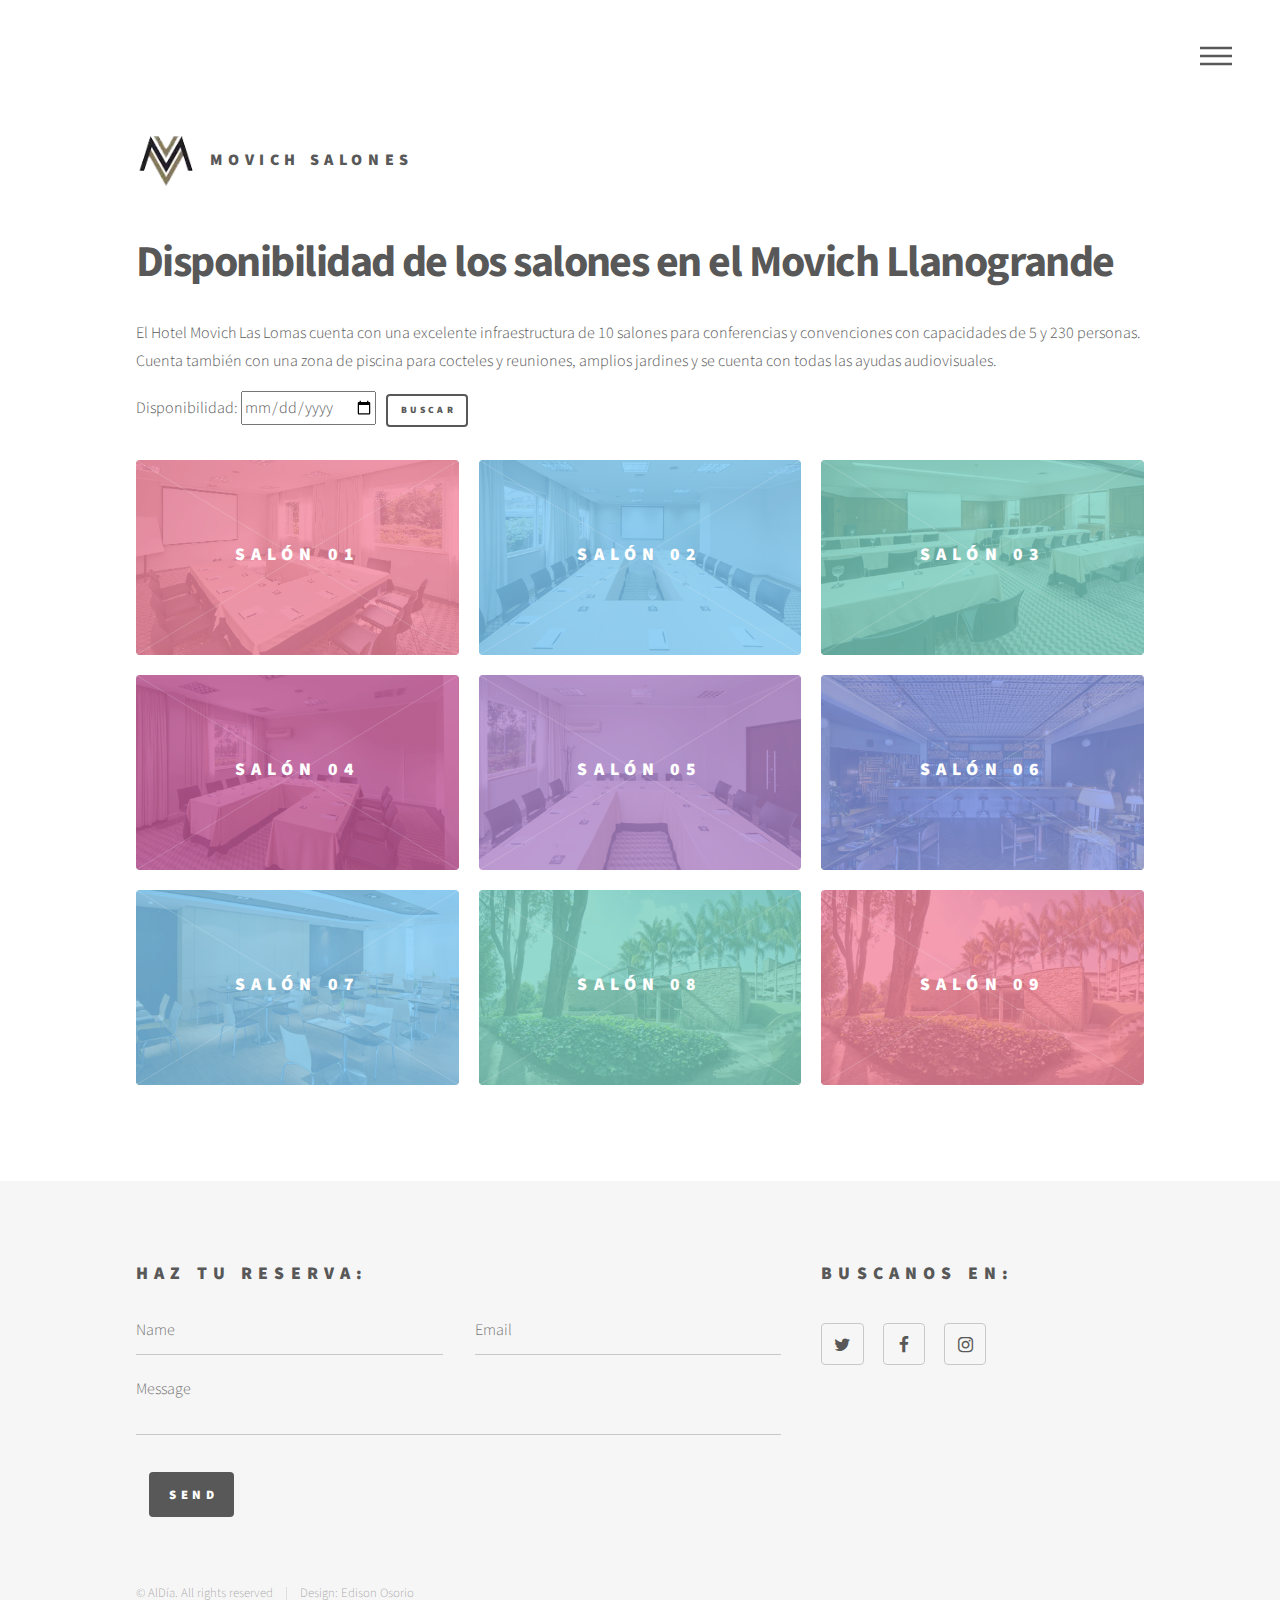
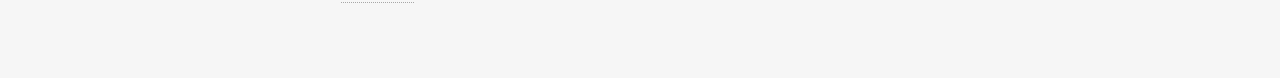
==== commit e417260e: "Avances conexión" ====
--- a/index.html
+++ b/index.html
@@ -56,7 +56,7 @@
 							<header>
 								<h1>Disponibilidad de los salones en el Movich Llanogrande</h1>
 								<p>El Hotel Movich Las Lomas cuenta con una excelente infraestructura de 10 salones para conferencias y convenciones con capacidades de 5 y 230 personas. Cuenta también con una zona de piscina para cocteles y reuniones, amplios jardines y se cuenta con todas las ayudas audiovisuales.</p>
-								<p>Disponibilidad: <input type="date" name="fecha"></p>
+								<form method='post' action='admin.php'>Disponibilidad: <input type="date" name="fecha"><input type='submit' value='Buscar' id='buscar' class='button small' /></form>
 							</header>
 							<section class="tiles">
 								<article class="style1">
--- a/assets/css/main.css
+++ b/assets/css/main.css
@@ -2477,6 +2477,7 @@
 		height: 3.5em;
 		letter-spacing: 0.35em;
 		line-height: 3.45em;
+		margin-left: 1em;
 		overflow: hidden;
 		padding: 0 1.25em 0 1.6em;
 		text-align: center;
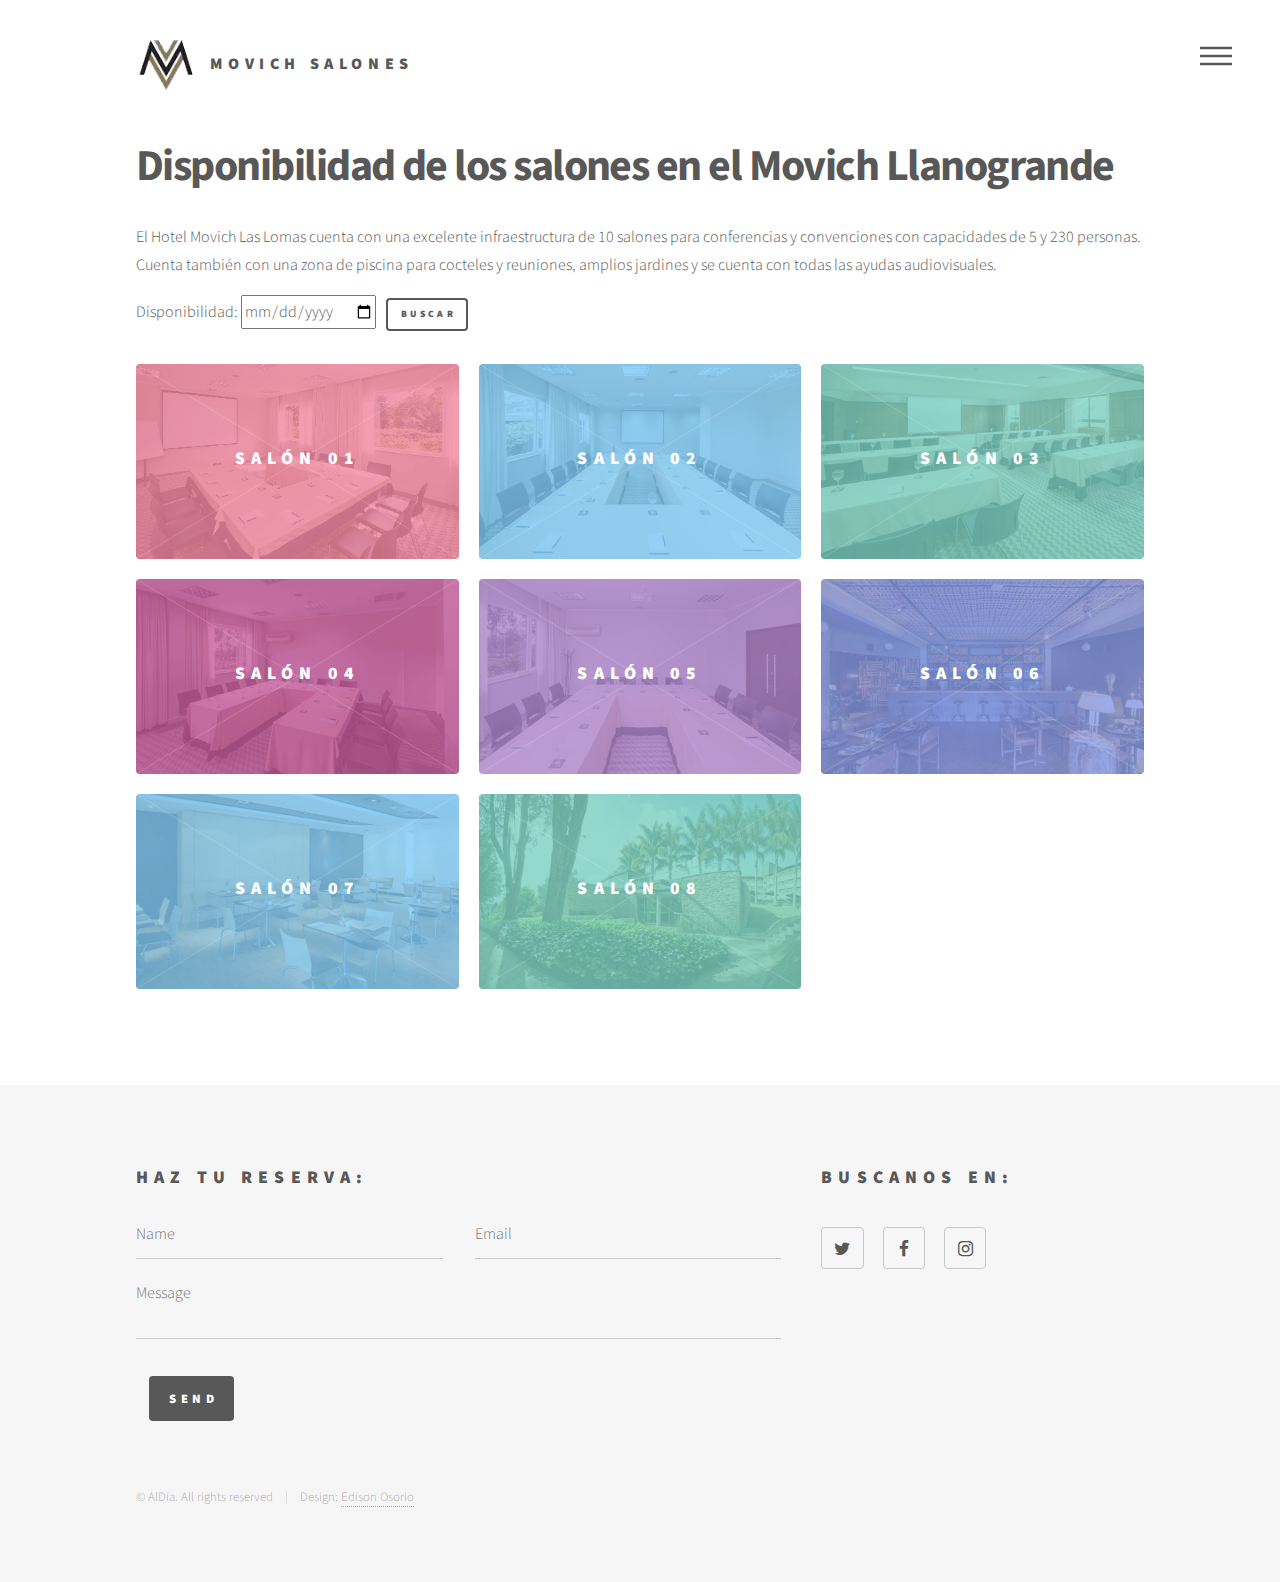
==== commit 738ac153: "Mejora en listados y administración" ====
--- a/index.html
+++ b/index.html
@@ -41,12 +41,10 @@
 					<nav id="menu">
 						<h2>Menu</h2>
 						<ul>
-							<!-- <li><a href="index.html">Inicio</a></li> -->
 							<li><a href="index.html">Salones</a></li>
 							<li><a href="restaurante.html">Restaurante</a></li>
 							<li><a href="spa.html">Spa</a></li>
 							<li><a href="jardines.html">Jardines</a></li>
-							<li><a href="elements.html">Elementos</a></li>
 						</ul>
 					</nav>
 
@@ -56,7 +54,7 @@
 							<header>
 								<h1>Disponibilidad de los salones en el Movich Llanogrande</h1>
 								<p>El Hotel Movich Las Lomas cuenta con una excelente infraestructura de 10 salones para conferencias y convenciones con capacidades de 5 y 230 personas. Cuenta también con una zona de piscina para cocteles y reuniones, amplios jardines y se cuenta con todas las ayudas audiovisuales.</p>
-								<form method='post' action='admin.php'>Disponibilidad: <input type="date" name="fecha"><input type='submit' value='Buscar' id='buscar' class='button small' /></form>
+								<form method='get' action='admin.php'>Disponibilidad: <input type="date" name="fecha"><input type='submit' value='Buscar' id='buscar' class='button small' /></form>
 							</header>
 							<section class="tiles">
 								<article class="style1">
@@ -147,16 +145,6 @@
 										</div>
 									</a>
 								</article>
-								<article class="style1">
-									<span class="image">
-										<img src="images/salon08.jpg" alt="" />
-									</span>
-									<a href="generic.html">
-										<h2>Salón 09</h2>
-										<div class="content">
-											<p id='estado'>Salón dispuesto para 30 personas con los implementos necesarios para una reunión.</p>
-										</div>
-									</a>
 							</section>
 						</div>
 					</div>
--- a/assets/css/main.css
+++ b/assets/css/main.css
@@ -2854,7 +2854,7 @@
 /* Header */
 
 	#header {
-		padding: 8em 0 0.1em 0 ;
+		padding: 2em 0 0.1em 0 ;
 	}
 
 		#header .logo {
